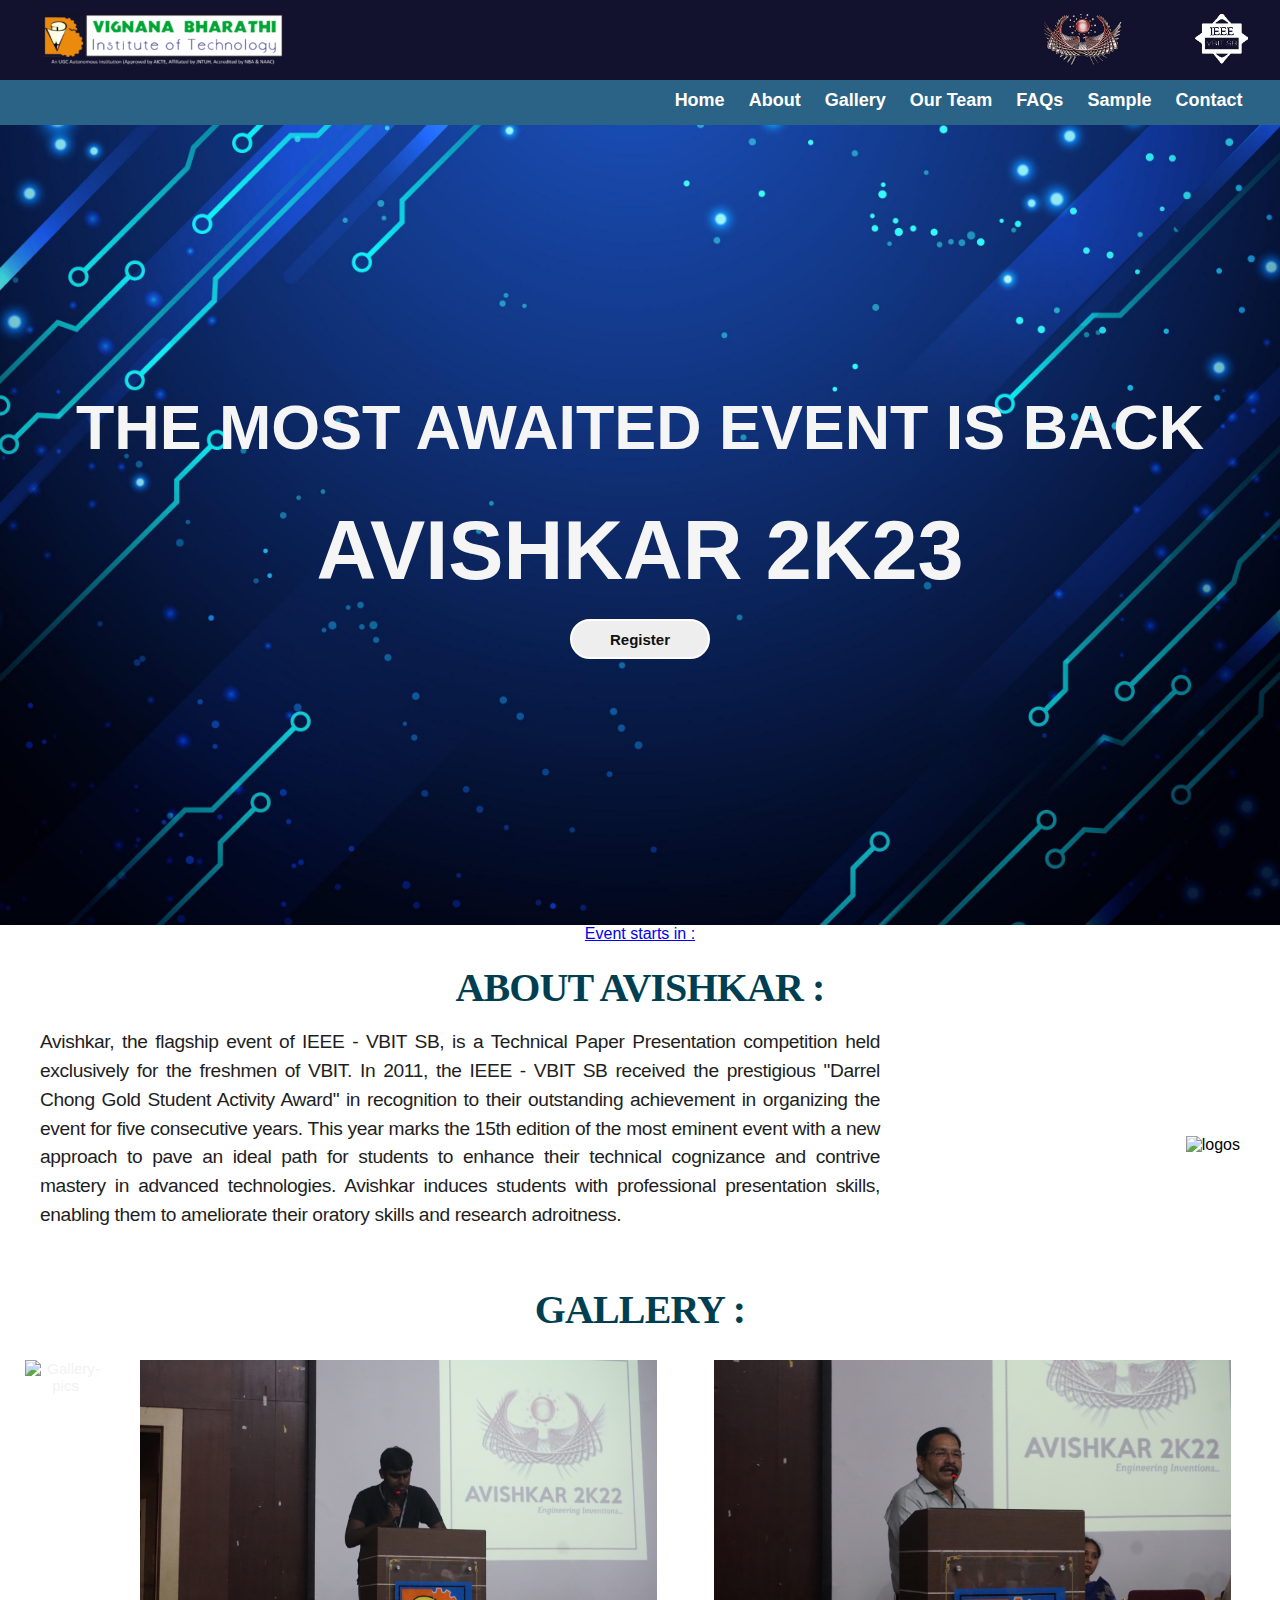
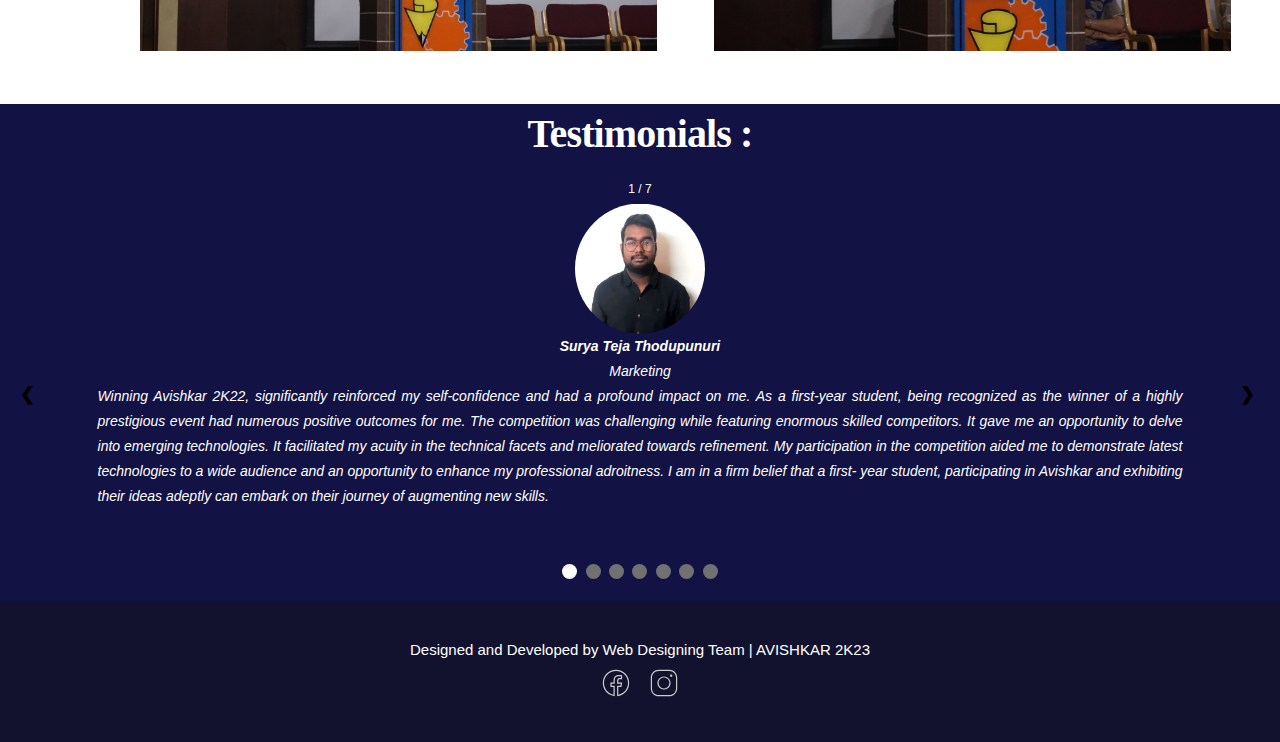
==== index.html @ cedb6f5d "bg-pic change" ====
<!DOCtype html>
<html>

<head>
	<meta charset="utf-8">
	<meta name="viewport" content="width=device-width, initial-scale=1">
	<title>AVISHKAR 2K23</title>
	<link rel="icon" href="avishkarlogo.png">
	<link rel="stylesheet" href="style.css">
	<link href="nav.css" rel="stylesheet" />
</head>

<body>
	<!-- ------------------------------ -->
	<!-- pre loader -->
	<!-- ------------------------------ -->
	<div class="loaders" id="loaders">
		<div class="loader circle-loader-1"></div>
	</div>
	<!-- ------------------------------ -->
	<!-- pre loader -->
	<!-- ------------------------------ -->

	<!--header starts here-->
	<header class="header">
		<div class="vbitlogo"><a href="index.html"><img src="vbitlogo.png"></a></div>
		<div class="avklogo"><a href="index.html"><img src="avishkar2023finallogo.png"></a></div>
	</header>

	<!--header ends here-->
	<!--navbar starts here-->
	<div class="navbar">


		<!-- responsive navbar toggle button -->
		<input type="checkbox" id="nav-check">
		<div class="nav-btn">
			<label for="nav-check">
				<span></span>
				<span></span>
				<span></span>
			</label>
		</div>

		<!-- Navbar items -->
		<div class="nav-links">
			<a href="index.html">Home</a>
			<a href="aboutevent.html">About</a>
			<a href="gallery.html">Gallery</a>
			<a href="team.html">Our Team</a>
			<a href="faq.html">FAQs</a>
			<a href="more.html">Sample</a>
			<a href="contact.html">Contact</a>
		</div>

	</div>
	<!--navbar ends here-->
	<!--main pic starts here-->
	<section class="main bgpic">
		<div class="textinpic ">
			<h2>THE MOST AWAITED EVENT IS BACK</h2>
			<h1 class="aviskar-h2">AVISHKAR 2K23 </h1>
			<button class="fill"><a href="">Register</a></button>
		</div>
	</section>
	<!--main pic ends here-->
	<!--timer section starts here-->
	<!--div class="text"><h2>Event starts in :</h2></div-->
	<div class="timer">
		<script src="https://cdn.logwork.com/widget/countdown.js"></script>
		<a href="https://logwork.com/countdown-x3jn" class="countdown-timer" data-timezone="Asia/Kolkata"
			data-date="2023-02-07 00:00">Event starts in :</a>
	</div>
	<main id="main">

		<!-- End #header -->
		<!--timer section ends here-->
		<!--about section starts here-->
		<div class="text">
			<h2><b>ABOUT AVISHKAR :</b></h2>
		</div>

		<section class="about">
			<div class="text">

				<p style="text-align: justify;">
					Avishkar, the flagship event of IEEE - VBIT SB, is a Technical Paper Presentation competition
					held
					exclusively for the freshmen of VBIT. In 2011, the IEEE - VBIT SB received the prestigious "Darrel
					Chong
					Gold Student Activity Award" in recognition to their outstanding achievement in organizing the event
					for
					five consecutive years. This year marks the 15th edition of the most eminent event with a new
					approach to
					pave an ideal path for students to enhance their technical cognizance and contrive mastery in
					advanced
					technologies. Avishkar induces students with professional presentation skills, enabling them to
					ameliorate
					their oratory skills and research adroitness.
				</p>
			</div>
			<div class="logo">
				<img src="avishkarlogo.png" alt="logos">
			</div>
		</section>
		<!--about section ends here-->
		<!--gallery setion starts here-->
		<section class="gallary text">
			<h2>
				<b>GALLERY :</b>
			</h2>
			<div class="pics">
				<div class="gal_pic"><img src="GALLERY/3.jpg" alt="Gallery-pics"></div>
				<div class="gal_pic"><img src="GALLERY/4.jpg" alt="Gallery-pics"></div>
				<div class="gal_pic"><img src="GALLERY/2.jpg" alt="Gallery-pics"></div>
			</div>
		</section>
		<!--gallery section ends here-->



		<div class="testi">

			<div class="text">
				<h2><b class="testi-h2">Testimonials :</b></h2>
			</div>
			<div class="slideshow-container">

				<div class="slideshow-container">

					<div class="mySlides fade" style="display: block;">
						<div class="responsive-cell-block wk-desk-3 wk-ipadp-3 wk-tab-6 wk-mobile-12 card-container">
							<div class="card">
								<div class="numbertext">1 / 7</div>
								<div class="team-image-wrapper">
									<img class="team-member-image" src="OUR TEAM/Surya Teja marketing_.jpg">
								</div>
								<p class="text-blk name">
									<b>Surya Teja Thodupunuri
									</b>
								</p>
								<p class="text-blk position">
									Marketing
								</p>
								<p class="text-blk position justify">
									Winning Avishkar 2K22, significantly reinforced my self-confidence and had a
									profound impact on me. As a
									first-year student, being recognized as the winner of a highly prestigious event had
									numerous positive outcomes
									for me. The competition was challenging while featuring enormous skilled
									competitors. It gave me an
									opportunity to delve into emerging technologies. It facilitated my acuity in the
									technical facets and meliorated
									towards refinement. My participation in the competition aided me to demonstrate
									latest technologies to a wide
									audience and an opportunity to enhance my professional adroitness. I am in a firm
									belief that a first- year student,
									participating in Avishkar and exhibiting their ideas adeptly can embark on their
									journey of augmenting new
									skills.
								</p>
							</div>
						</div>
					</div>
					<div class="mySlides fade" style="display: none;">
						<div class="responsive-cell-block wk-desk-3 wk-ipadp-3 wk-tab-6 wk-mobile-12 card-container">
							<div class="card">
								<div class="numbertext">2 / 7</div>
								<div class="team-image-wrapper">
									<img class="team-member-image" src="OUR TEAM/chanikya (DOC).jpeg">
								</div>
								<p class="text-blk name">
									<b>Pamarthi Chanikya
									</b>
								</p>
								<p class="text-blk position">
									Documentation
								</p>
								<p class="text-blk position  justify">
									Participating in Avishkar 2K22 was a defining moment for me. It provided me with an
									opportunity to exhibit
									my concepts to a larger audience, thereby enhancing my assurance in articulating my
									perspectives. I was able
									to identify and curb areas of inadequacy in my presenting abilities, allowing me to
									express my strengths in a
									more proficient and professional manner. The empiricism was essential in elevating
									my self-confidence and
									inducing a transformation in my perspective, transitioning me from a passive
									spectator to an active participant.
									Avishkar served as my initial exposure to the world of research, giving me valuable
									insights and experiences
									that will remain indelible.
								</p>
							</div>
						</div>
					</div>
					<!-- Sai Manikanta Jakka -->
					<div class="mySlides fade" style="display: none;">
						<div class="responsive-cell-block wk-desk-3 wk-ipadp-3 wk-tab-6 wk-mobile-12 card-container">
							<div class="card">
								<div class="numbertext">3 / 7</div>
								<div class="team-image-wrapper">
									<img class="team-member-image" src="OUR TEAM/Saimanikanta Jakka (TREASURY).jpg">
								</div>
								<p class="text-blk name">
									<b>Sai Manikanta Jakka
									</b>
								</p>
								<p class="text-blk position">
									Treasury
								</p>
								<p class="text-blk position justify">
									I had the privilege of participating in Avishkar 2K22, the flagship event of IEEE -
									VBIT SB, and it was an
									unforgettable experience. It not only accorded me the opportunity to expand my
									technical knowledge, but it also
									allowed me to discover my potential as an individual. The competition imbued me with
									a sense of confidence
									and proficiency in public speaking, which I previously lacked as an introvert.
									Despite being nervous in the
									beginning, I was able to overcome my stage fright and present my innovative ideas
									with aplomb. The experience
									was both intellectually inspiring and immensely rewarding. I believe that my
									participation in Avishkar was a
									transformative decision that greatly enhanced my personal and professional
									development.
								</p>
							</div>
						</div>
					</div>
					<!-- J. Sri Charan Reddy  -->
					<div class="mySlides fade" style="display: none;">
						<div class="responsive-cell-block wk-desk-3 wk-ipadp-3 wk-tab-6 wk-mobile-12 card-container">
							<div class="card">
								<div class="numbertext">4 / 7</div>
								<div class="team-image-wrapper">
									<img class="team-member-image" src="OUR TEAM/Sri Charan (SMP).jpeg">
								</div>
								<p class="text-blk name">
									<b>J. Sri Charan Reddy </b>
								</p>
								<p class="text-blk position">
									Social Media Promotions
								</p>
								<p class="text-blk position justify">
									Avishkar 2K22 was truly a remarkable experience, it allowed me to realize my innate
									potential and surmount
									my stage fright. The event was meticulously organized and provided me with a
									platform to unveil my research
									to a diverse and discerning audience. I had the chance to ameliorate my presentation
									skills. It helped me to gain
									a deeper understanding of various methodologies essential for delivering a
									compelling and informative
									presentation. The knowledge and skills acquired during the event have enhanced my
									research abilities, which
									assisted me to approach my studies with a more knowledgeable and well-informed
									perspective. I am immensely
									grateful for the opportunity to demonstrate my capabilities through Avishkar, and it
									will always be an enduring
									event in my freshmen year
								</p>
							</div>
						</div>
					</div>
					<div class="mySlides fade" style="display: none;">
						<div class="responsive-cell-block wk-desk-3 wk-ipadp-3 wk-tab-6 wk-mobile-12 card-container">
							<div class="card">
								<div class="numbertext">5 / 7</div>
								<div class="team-image-wrapper">
									<img class="team-member-image" src="OUR TEAM/Samreen Mohammad(HOSPITALITY).jpg">
								</div>
								<p class="text-blk name">
									<b>Mohammad Samreen</b>
								</p>
								<p class="text-blk position">
									Hospitality
								</p>
								<p class="text-blk position justify">
									My personal growth and development took a leap forward when I participated in
									Avishkar 2K22. It gave me
									an opportunity to showcase my skills in an environment of creative exploration and
									self-discovery. The diverse
									range of innovative ideas and heuristic techniques presented during the event was
									truly enlightening and
									expanded my understanding of various technical subjects. The experience facilitated
									the enhancement of my
									cognitive scope, driving me to transcend my current state of knowledge and
									illuminating novel possibilities for
									intellectual progression. The exposure I had was truly enriching and I believe it
									will be of great value as I
									continue to pursue my academic and professional goals
								</p>
							</div>
						</div>
					</div>
					<!-- sai ganesh -->
					<div class="mySlides fade" style="display: none;">
						<div class="responsive-cell-block wk-desk-3 wk-ipadp-3 wk-tab-6 wk-mobile-12 card-container">
							<div class="card">
								<div class="numbertext">6 / 7</div>
								<div class="team-image-wrapper">
									<img class="team-member-image" src="OUR TEAM/Copy of saiganesh(WD).jpg">
								</div>
								<p class="text-blk name">
									<b>Sai Ganesh Kemburu
									</b>
								</p>
								<p class="text-blk position">
									Web Designing
								</p>
								<p class="text-blk position justify">
									Being a participant of Avishkar 2K22 was a truly exceptional and unparalleled
									experience. It availed as a
									stupendous platform for me to enhance my presentation abilities and augment my
									confidence. I had the
									opportunity to develop my understanding of the leading-edge technologies that are
									shaping the future. The
									experience imparted us with a comprehensive exposure to a plethora of advanced
									technical topics. It endorsed
									my desire to contemplate beyond the boundaries of existing technologies. My counsel
									to those seeking to
									partake in Avishkar is to consistently radiate self-assurance, articulate your
									concepts and aspire for preeminence.
								</p>
							</div>
						</div>
					</div>
					<div class="mySlides fade" style="display: none;">
						<div class="responsive-cell-block wk-desk-3 wk-ipadp-3 wk-tab-6 wk-mobile-12 card-container">
							<div class="card">
								<div class="numbertext">7 / 7</div>
								<div class="team-image-wrapper">
									<img class="team-member-image" src="OUR TEAM/Jemima Madasi(DOC).jpg">
								</div>
								<p class="text-blk name">
									<b>Madasi Jemima</b>
								</p>
								<p class="text-blk position">
									Documentation
								</p>
								<p class="text-blk position justify">
									My experience with Avishkar 2K22 was highly rewarding and it bestowed me the chance
									to exhibit my abilities
									and potential. It significantly enhanced my self-confidence and determination.
									Through my participation in
									Avishkar, I was motivated to strive for professional advancement and developing my
									technical abilities through
									dedication and persistence. The event enhanced my abilities by providing me with
									advanced technical skills
									and knowledge, and it also strengthened my passion for innovation. It gave a
									valuable opportunity to augment
									my public speaking abilities. Avishkar was truly an indelible event, and I am
									indebted for the
									experiences it provided
								</p>
							</div>
						</div>
					</div>
					
					
					
					
					

					<a class="prev" onclick="plusSlides(-1)">❮</a>
					<a class="next" onclick="plusSlides(1)">❯</a>
					<div style="text-align:center">
						<span class="dot active" onclick="currentSlide(1)"></span>
						<span class="dot" onclick="currentSlide(2)"></span>
						<span class="dot" onclick="currentSlide(3)"></span>
						<span class="dot" onclick="currentSlide(4)"></span>
						<span class="dot" onclick="currentSlide(5)"></span>
						<span class="dot" onclick="currentSlide(6)"></span>
						<span class="dot" onclick="currentSlide(7)"></span>
					</div>
				</div>
				<br>
				<script>
					let slideIndex = 1;
					showSlides(slideIndex);

					function plusSlides(n) {
						showSlides(slideIndex += n);
					}

					function currentSlide(n) {
						showSlides(slideIndex = n);
					}

					function showSlides(n) {
						let i;
						let slides = document.getElementsByClassName("mySlides");
						let dots = document.getElementsByClassName("dot");
						if (n > slides.length) { slideIndex = 1 }
						if (n < 1) { slideIndex = slides.length }
						for (i = 0; i < slides.length; i++) {
							slides[i].style.display = "none";
						}
						for (i = 0; i < dots.length; i++) {
							dots[i].className = dots[i].className.replace(" active", "");
						}
						slides[slideIndex - 1].style.display = "block";
						dots[slideIndex - 1].className += " active";
					}
				</script>
				<script src="login.js"></script>
				<!--footer section ends here-->


			</div>
		</div>
		<!---footer section starts here-->
		<footer class="footer">
			<p>Designed and Developed by Web Designing Team | AVISHKAR 2K23</p>
			<div class="logos">
				<div class="iglogo"><a href="https://m.facebook.com/avishkar2k23/" target="_blank" class="facebook"><img width="30px "
							src="fb-1.svg"></a></div>
				<div class="iglogo"><a href="https://instagram.com/avishkar2k23" target="_blank" class="instagram"><img width="30px"
							src="in-1.svg"></a></div>
			</div>
		</footer>

		<!--footer section ends here-->


		<script src="preloader.js"></script>
</body>

</html>
---- style.css ----
* {
  padding: 0px;
  margin: 0px;
}




.text h2 {
  font-family: 'Inter';
  font-style: normal;
  font-weight: 500;
  font-size: 40px;
  line-height: 150%;
  letter-spacing: -0.022em;

  color: #003F51;
  padding: 0px 10px;
  margin: 10px 0px;

}

.text p {
  font-family: 'Segoe UI', Tahoma, Geneva, Verdana, sans-serif;
  font-style: normal;
  font-weight: 400;
  line-height: 150%;
  letter-spacing: -0.019em;
  color: #1E1E1E;
  text-align: center;
}

.testi {
  background: #121244;
  color: white;
}

.bgpic {
  margin-top: -2%;
  width: 100%;
  height: 800px;
  background: rgba(0, 0, 0, 0.207) url(bg-pic2.jpg) center;
  background-size: cover;
  background-blend-mode: normal;
  display: flex;
  align-items: center;
  justify-content: center;
}

.textinpic {

  text-align: center;

}


.timer {
  text-align: center;
  margin-bottom: 15px ;

}

.aviskar-h2 {
  font-size: calc(70px + 1vw)!important;
  color: whitesmoke;
}

.textinpic h2 {
  margin-bottom: 40px;
  font-size: calc(50px + 1vw);
  color: whitesmoke;


}

@media only screen and (max-width:600px) {
  .textinpic h2 {
    font-size: calc(18px + 1vw);
  }
  .aviskar-h2 {
    font-size: calc(30px + 1vw)!important;
  }


}
button {
  height: 40px;
  width: 140px;
  background-color: #eee;
  border: 2px solid white;
  border-radius: 5pc;
  color: rgb(0, 0, 0);
  margin-top: 20px ;
}

.main a {
  text-decoration-color: #111;
  color: #111;
  text-decoration-line: none;
  font-size: 15px;
  font-weight: bold;
}

button:hover {
  background-color: rgb(227, 194, 154);
  transition: 100ms ease-in;

}



@media screen and (min-width: 1025px) {
  .text-blk{
    font-size: 20px ;
  }
  }
@media screen and (max-width: 600px) {
  .bgpic {
    height: 444px;
  }

  .textinpic h2 {
    margin: 20px;
  }

  .textinpic {
    font-size: x-small;
  }

  .footer {
    font-size: x-small;
  }

  .ah1 {
    font-size: medium;
  }
}

.ah1 {
  font-size: large;
}

.countdown-timer {
  pointer-events: none;
  cursor: default;
}

.countdown-timer a {
  text-decoration-color: white;
}

/****************about  starts here ******* */

.about {
  display: flex;
  justify-content: space-between;
  margin: 10px 40px;
  align-items: center;
}

.about h2 {
  margin: 20px 0px;
}

.about .text {
  max-width: 70%;
  font-size: larger;
}

.about .logo img {
  height: 249.93px;
  padding-top: 32px;
}

@media screen and (max-width:1200px) {
  .about {
    flex-direction: column-reverse;
    padding: 0px;
    margin: 0px;
    justify-content: center;
    align-items: center;
  }

  .about .text {
    max-width: 90%;
  }

  .about .logo {
    max-width: 320px;
    height: 300px;
    margin: 25px 0px;
  }

  .about .logo img {
    max-width: 300px;
    height: 230px;

  }



}

/****************about  ends s here ******* */
/*************** Gallery starts here *****/

.gallary {
  margin: 50px 0px;
}

.gallary h2 {
  margin: 20px 0px;
}

.gallary .pics {
  display: flex;
  justify-content: space-evenly;
  margin: 20px;
}

.gallary .gal_pic img {
  width: 600px;
  max-width: 90%;
  text-align: center;
}

.gallary h2 {
  margin: 20px 0px;
}


@media screen and (max-width:1000px) {

  .gallary .pics {
    flex-direction: column;
    justify-content: center;
    align-items: center;
    text-align: center;
  }

  .gal_pic {
    margin-bottom: 40px;
  }


}

/*************** Gallery Ends  here ************/
/***********testimonial***********/
/* Slideshow container */
.slideshow-container {
  max-width: max-content;
  width: 98%;
  position: relative;
  margin: auto;
}

.testimonial {
  text-align: center;
  margin-bottom: 50px;
}

.justify {
  text-align: justify;
}

/* Next & previous buttons */
.prev,
.next {
  cursor: pointer;
  position: absolute;
  top: 50%;
  width: auto;
  padding: 5px;
  margin-top: -22px;
  color: black;
  font-weight: bold;
  font-size: 18px;
  /* transition: 0.6s ease; */
  border-radius: 0 3px 3px 0;
  user-select: none;
}

/* Position the "next button" to the right */
.next {
  right: 5px;
  border-radius: 3px 0 0 3px;
  margin: 0px -10px;
}

/* position the "previous button" to the left */
.prev {
  left: 0;
  border-radius: 3px 0 0 3px;
  margin: 0px -10px;
}

/* On hover, add a black background color with a little bit see-through */
.prev:hover,
.next:hover {
  background-color: #717171;
}

/* Caption text */
.text {
  color: #f2f2f2;
  font-size: 15px;
  /* padding: 8px 12px; */
  /* position: absolute; */
  bottom: 8px;
  width: 100%;
  text-align: center;
}

/* Number text (1/3 etc) */
.numbertext {
  color: white;
  font-size: 12px;
  padding: 8px 12px;
  position: absolute;
  top: 0;
}

/* The dots/bullets/indicators */
.dot {
  cursor: pointer;
  height: 15px;
  width: 15px;
  margin: 0 2px;
  background-color: #717171;
  border-radius: 50%;
  display: inline-block;
  transition: background-color 0.6s ease;
}

.responsive-cell-block {
  min-height: 75px;
}

.card {
  text-align: center;
  width: fit-content;
  display: flex;
  flex-direction: column;
  align-items: center;
  padding-top: 30px;
  padding-right: 25px;
  padding-bottom: 30px;
  padding-left: 25px;
  color: white;
}

@media only screen and (max-width:768px) {
  .card {
    padding: 0px 12px;
  }


}

.card-container {
  margin-bottom: 25px;
}

.text-blk {
  color: #ffffff;
  margin-top: 0px;
  margin-right: 0px;
  margin-bottom: 0px;
  margin-left: 0px;
  line-height: 25px;
  max-width: 92%;
  font-size: 14px;
  font-style: italic;
}

@media only screen and (max-width:768px) {
  .text-blk {
    max-width: 100%;
  }

}

.responsive-container-block {
  text-align: center;
  min-height: 75px;
  height: fit-content;
  max-width: 100%;
  display: flex;
  flex-wrap: wrap;
  margin-top: 0px;
  margin-right: auto;
  margin-bottom: 0px;
  margin-left: auto;
  justify-content: space-evenly;
}

.card {
  text-align: center;
  justify-content: center;
}

.active,
.dot:hover {
  background-color: white;
}

/* Fading animation */
.fade {
  animation-name: fade;
  animation-duration: 1.5s;
}

@keyframes fade {
  from {
    opacity: .4
  }

  to {
    opacity: 1
  }
}

/* On smaller screens, decrease text size */
@media only screen and (max-width: 300px) {

  .prev,
  .next,
  .text {
    font-size: 11px
  }
}

@media (max-width: 500px) {
  /* .card-container {
      width: 300px;
      margin-bottom: 25px;
      margin-right: 0px;
      margin-left: -20px;
    } */
}

.team-image-wrapper {
  clip-path: circle(50% at 50% 50%);
  width: 130px;
  height: 130px;
}

.team-member-image {
  max-width: 100%;
}



/*************** footer starts here*************/

.footer p {
  font-size: 13px;
}

.logos div {
  display: inline-block;
  padding: 0% 1%;
}

.logos img {
  margin-top: 10px;
 
}

/*/*/
/*//************************************/
/*--------------------------------------------------------------
# Header
--------------------------------------------------------------*/
#header {
  position: relative;
  width: 100%;
  /* padding: 100px 0; */
  /* countdown */
}

.bg-blue {
  background-color: rgb(218, 218, 255);
}

#header h1 {
  margin: 0 0 10px 0;
  font-size: 48px;
  font-weight: 700;
  line-height: 56px;
  color: #fff;
}

#header h2 {
  color: #eee;
  margin-bottom: 40px;
  font-size: 22px;
}

#header .countdown {
  margin-bottom: 80px;
  padding-top: 40px;
  display: flex;
  align-items: center;
  justify-content: space-evenly;
}

#header .countdown div {
  text-align: center;
  margin: 10px;
  width: 150px;
  padding: 15px 0;
  background: rgb(255, 255, 255);
}

#header .countdown div h3 {
  font-weight: 700;
  font-size: 44px;
  margin-bottom: 15px;
}

#header .countdown div h4 {
  font-size: 16px;
  font-weight: 600;
}

.testi-h2 {
  color: white;
}

@media (max-width: 575px) {
  #header .countdown div {
    width: 70px;
    padding: 10px 0;
    margin: 10px 8px;
  }

  #header .countdown div h3 {
    font-size: 28px;
    margin-bottom: 10px;
  }

  #header .countdown div h4 {
    font-size: 14px;
    font-weight: 500;
  }
}

#header .subscribe {
  font-size: 15px;
  text-align: center;
}

#header .subscribe h4 {
  font-size: 20px;
  font-weight: 600;
  color: #fff;
  position: relative;
  padding-bottom: 12px;
}

#header .subscribe .subscribe-form {
  min-width: 300px;
  margin-top: 10px;
  background: #fff;
  padding: 6px 10px;
  position: relative;
  text-align: left;
}

#header .subscribe .subscribe-form input[type=email] {
  border: 0;
  padding: 4px 8px;
  width: calc(100% - 100px);
}

#header .subscribe .subscribe-form input[type=submit] {
  position: absolute;
  top: 0;
  right: -2px;
  bottom: 0;
  border: 0;
  background: none;
  font-size: 16px;
  padding: 0 20px;
  background: #ff0000;
  color: #fff;
  transition: 0.3s;
  box-shadow: 0px 2px 15px rgba(0, 0, 0, 0.1);
}

#header .subscribe .subscribe-form input[type=submit]:hover {
  background: #f50000;
}

#header .subscribe .error-message {
  display: none;
  color: #ed3c0d;
  text-align: center;
  padding: 15px;
  font-weight: 600;
}

#header .subscribe .sent-message {
  display: none;
  color: #18d26e;
  text-align: center;
  padding: 15px;
  font-weight: 600;
}

#header .subscribe .loading {
  display: none;
  text-align: center;
  padding: 15px;
}

#header .subscribe .loading:before {
  content: "";
  display: inline-block;
  border-radius: 50%;
  width: 24px;
  height: 24px;
  margin: 0 10px -6px 0;
  border: 3px solid #18d26e;
  border-top-color: #eee;
  -webkit-animation: animate-loading-notify 1s linear infinite;
  animation: animate-loading-notify 1s linear infinite;
}

@-webkit-keyframes animate-loading-notify {
  0% {
    transform: rotate(0deg);
  }

  100% {
    transform: rotate(360deg);
  }
}

@keyframes animate-loading-notify {
  0% {
    transform: rotate(0deg);
  }

  100% {
    transform: rotate(360deg);
  }
}

#header .social-links {
  margin-top: 10px;
}

#header .social-links a {
  font-size: 24px;
  display: inline-block;
  color: rgba(255, 255, 255, 0.8);
  line-height: 1;
  padding-top: 14px;
  margin: 0 10px;
  text-align: center;
  transition: 0.3s;
}

#header .social-links a:hover {
  color: #fff;
}
---- nav.css ----
*{
  padding: 0px ;
  margin: 0px ;
}
body{
  padding: 0px ;
  margin: 0px;
}

/***************************************************************************/
/***************************************************************************/
/***************************************************************************/

.loaders {
  overflow: hidden;
  width: 100%;
  height: 100vh;
  margin: 0px;
  display: flex;
  flex-wrap: wrap;
  z-index: 100;
  
}

.loader {
  min-width: 100px;
}

/* circle loaders */

.circle-loader-1 {
  width: 100px;
  min-width: 100px;
  height: 100px;
  min-height: 100px;
  display: flex;
  align-items: center;
  justify-content: center;
  margin: auto;
  border-radius: 50%;
  border-top: 10px solid rgba(93, 113, 220, 0.2);
  border-right: 10px solid rgba(93, 113, 220, 0.2);
  border-bottom: 10px solid rgba(93, 113, 220, 0.2);
  border-left: 10px solid rgba(93, 113, 220, 1);
  -webkit-transform: translateZ(0);
  -ms-transform: translateZ(0);
  transform: translateZ(0);
  -webkit-animation: circle-loader-spin 1s infinite linear;
  animation: circle-loader-spin 1s infinite linear;
}

@keyframes circle-loader-spin {
  0% {
    -webkit-transform: rotate(0deg);
    transform: rotate(0deg);
  }

  100% {
    -webkit-transform: rotate(360deg);
    transform: rotate(360deg);
  }
}

/***************************************************************************/
/***************************************************************************/
/***************************************************************************/




.header {

    text-align: center;
    align-items: center;
}
.header {
    background-color:#12122e;
    display: flex;
    align-items: center;
    justify-content: space-between;
    height: 14%;
}
.header div a img{
  width: 60%;
  display: flex;
  margin: 3% 0%;
  
}
.header .vbitlogo{
  margin-left: 2.0vw ;
}
.header .avklogo{
display: flex;
align-items: flex-end;
margin-right: 2.5vw; 

}
.header .avklogo a{
  display: flex;
  flex-direction: row-reverse;

}
/******header ends here**********/
/*       navbar starts here      */
body {
  font-family: 'Segoe UI', Tahoma, Geneva, Verdana, sans-serif;
  background-size: cover;
  background-attachment: fixed;
}

.navbar .main-logo {
  width: 330px;
  margin-left: 1.5vw ;

}

.navbar {
  height: 45px;
  width: 100%;
  margin-bottom: 2%;
  align-items: center;
  justify-content: space-between;
  background-color:  #2b6386;
  position: relative;
}

.navbar .nav-header {
  display: inline;
}

.navbar .nav-header .nav-logo {
  display: inline-block;
}

.navbar .nav-links {
  display: inline;
  float: right;
  font-size: 18px;
  display: flex;
  align-items: center;

}
@media only screen and (min-width: 1024px ) {
  .navbar .nav-links{
    margin-right: 2%;
  }


  
}


.navbar .nav-links a {
  padding: 10px 12px;
  text-decoration: none;
  height: auto;
  font-weight: 550;
  color: white;
}

/* Hover effects */
.navbar .nav-links a:hover {
  /* background-color: rgba(0, 0, 0, 0.3); */
  color: rgb(0, 0, 80);
  transition: 0.4s ease-in;
}
.navbar .nav-links a:active {
  /* background-color: rgba(0, 0, 0, 0.3); */
  color: rgb(12, 12, 96);
}

/* responsive navbar toggle button */
.navbar #nav-check,
.navbar .nav-btn {
  display: none;
}

@media (max-width:990px) {
  .navbar {
    height: 45px;
    width: 100%;
  }

  .navbar .nav-btn {
    display: inline-block;
    position: absolute;
    height: 50px;
    top: 0px;
    right: 0px;
  }

  .navbar .nav-btn label {
    display: flex;
    width: 50px;
    padding-top: 9px;
    align-items: center;
    justify-content: center;
    flex-direction: column;
  }

  .navbar .nav-btn label span {
    display: block;
    height: 10px;
    width: 25px;
    border-top: 3px solid #eee;
  }

  .navbar .nav-btn label:hover,
  .navbar #nav-check:checked~.nav-btn label {
    background-color: #0081c200;
    transition: all 0.5s ease;
  }

  .navbar .nav-links {
    display: block;
    text-align: center;
    width: 100%;
    background-color: rgb(12 12 96);
    transition: all 0.3s ease-in;
    overflow-y: hidden;
    top: 50px;
    right: 0px;
  }

  .navbar .nav-links a {
    display: block;
  }

  /* when nav toggle button not checked */
  .navbar #nav-check:not(:checked)~.nav-links {
    height: 0px;
  }

  /* when nav toggle button is checked */
  .navbar #nav-check:checked~.nav-links {
    height: 320px;
    overflow-y: auto;
  }

  /* Text color */
  .navbar .nav-links .drop-content a {
    color: white;
  }

}

/* Dropdown menu CSS code */
.dropdown {
  position: relative;
  display: inline-block;
}

.drop-content {
  display: none;
  position: absolute;
  background-color: #0081c2;
  min-width: 130px;
  font-size: 16px;
  top: 34px;
  z-index: 1;
  box-shadow: 0px 10px 25px rgba(0, 0, 0, 0.4);
}

/* on hover show dropdown */
.dropdown:hover .drop-content,
.dropdown2:hover .drop-content2 {
  display: block;
}

/* drondown links */
.drop-content a {
  padding: 12px 10px;
  border-bottom: 1px solid rgb(197, 197, 250);
  display: block;
  transition: all 0.5s ease !important;
}

.dropBtn .drop-content a:hover {
  background-color: rgb(230, 230, 230);
}

/**********  nav ends here**********/
.footer {
    padding: 40px 0px ;
    text-align: center;
    color: white;
    background-color: #12122e;
    
}
.footer p{
    font-size: 15px ;
   
}

.logos div {
    display: inline-block;
    padding: 0px 7px ;
}

.logos img {
    margin-top: 10px ;
    width: 30px;
}
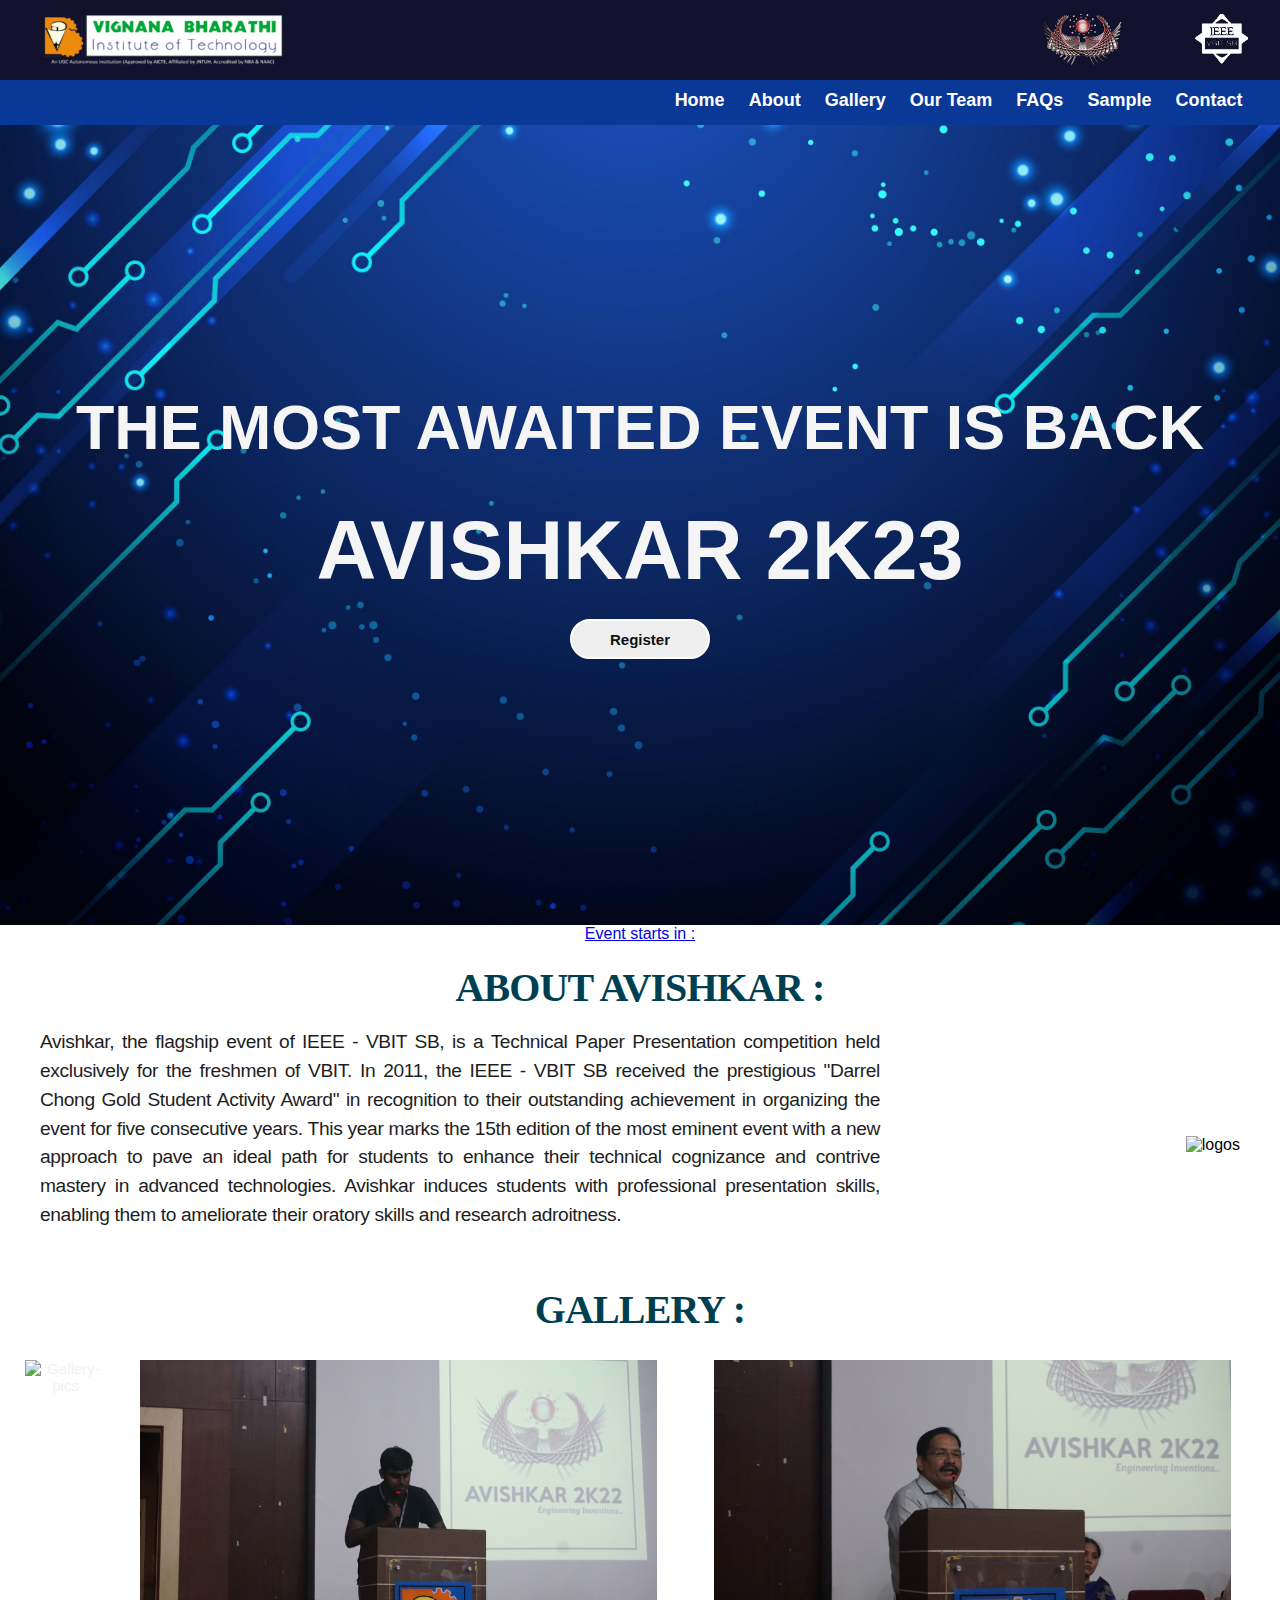
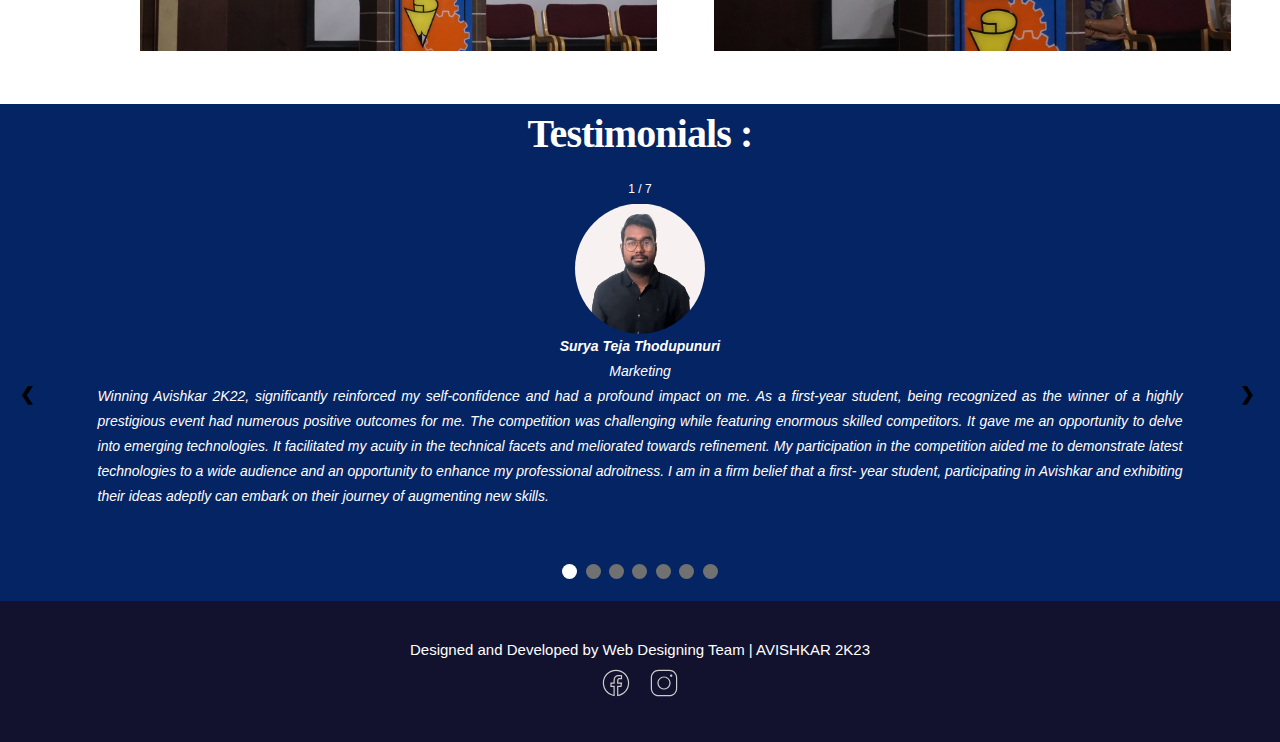
==== commit 07c5b8cd: "pic change to whit bg" ====
--- a/index.html
+++ b/index.html
@@ -133,7 +133,7 @@
 							<div class="card">
 								<div class="numbertext">1 / 7</div>
 								<div class="team-image-wrapper">
-									<img class="team-member-image" src="OUR TEAM/Surya Teja marketing_.jpg">
+									<img class="team-member-image" src="OUR TEAM/Surya Teja marketing_.png">
 								</div>
 								<p class="text-blk name">
 									<b>Surya Teja Thodupunuri
@@ -167,7 +167,7 @@
 							<div class="card">
 								<div class="numbertext">2 / 7</div>
 								<div class="team-image-wrapper">
-									<img class="team-member-image" src="OUR TEAM/chanikya (DOC).jpeg">
+									<img class="team-member-image" src="OUR TEAM/chanikya (DOC).png">
 								</div>
 								<p class="text-blk name">
 									<b>Pamarthi Chanikya
@@ -200,7 +200,7 @@
 							<div class="card">
 								<div class="numbertext">3 / 7</div>
 								<div class="team-image-wrapper">
-									<img class="team-member-image" src="OUR TEAM/Saimanikanta Jakka (TREASURY).jpg">
+									<img class="team-member-image" src="OUR TEAM/Saimanikanta Jakka (TREASURY).png">
 								</div>
 								<p class="text-blk name">
 									<b>Sai Manikanta Jakka
@@ -234,7 +234,7 @@
 							<div class="card">
 								<div class="numbertext">4 / 7</div>
 								<div class="team-image-wrapper">
-									<img class="team-member-image" src="OUR TEAM/Sri Charan (SMP).jpeg">
+									<img class="team-member-image" src="OUR TEAM/Sri Charan (SMP).png">
 								</div>
 								<p class="text-blk name">
 									<b>J. Sri Charan Reddy </b>
@@ -267,7 +267,7 @@
 							<div class="card">
 								<div class="numbertext">5 / 7</div>
 								<div class="team-image-wrapper">
-									<img class="team-member-image" src="OUR TEAM/Samreen Mohammad(HOSPITALITY).jpg">
+									<img class="team-member-image" src="OUR TEAM/Samreen Mohammad(HOSPITALITY).png">
 								</div>
 								<p class="text-blk name">
 									<b>Mohammad Samreen</b>
@@ -299,7 +299,7 @@
 							<div class="card">
 								<div class="numbertext">6 / 7</div>
 								<div class="team-image-wrapper">
-									<img class="team-member-image" src="OUR TEAM/Copy of saiganesh(WD).jpg">
+									<img class="team-member-image" src="OUR TEAM/Copy of saiganesh(WD).png">
 								</div>
 								<p class="text-blk name">
 									<b>Sai Ganesh Kemburu
@@ -330,7 +330,7 @@
 							<div class="card">
 								<div class="numbertext">7 / 7</div>
 								<div class="team-image-wrapper">
-									<img class="team-member-image" src="OUR TEAM/Jemima Madasi(DOC).jpg">
+									<img class="team-member-image" src="OUR TEAM/Jemima Madasi(DOC).png">
 								</div>
 								<p class="text-blk name">
 									<b>Madasi Jemima</b>
--- a/style.css
+++ b/style.css
@@ -31,7 +31,7 @@
 }
 
 .testi {
-  background: #121244;
+  background: #052463;
   color: white;
 }
 
--- a/nav.css
+++ b/nav.css
@@ -120,7 +120,7 @@
   margin-bottom: 2%;
   align-items: center;
   justify-content: space-between;
-  background-color:  #2b6386;
+  background-color:  #0a3896;
   position: relative;
 }
 
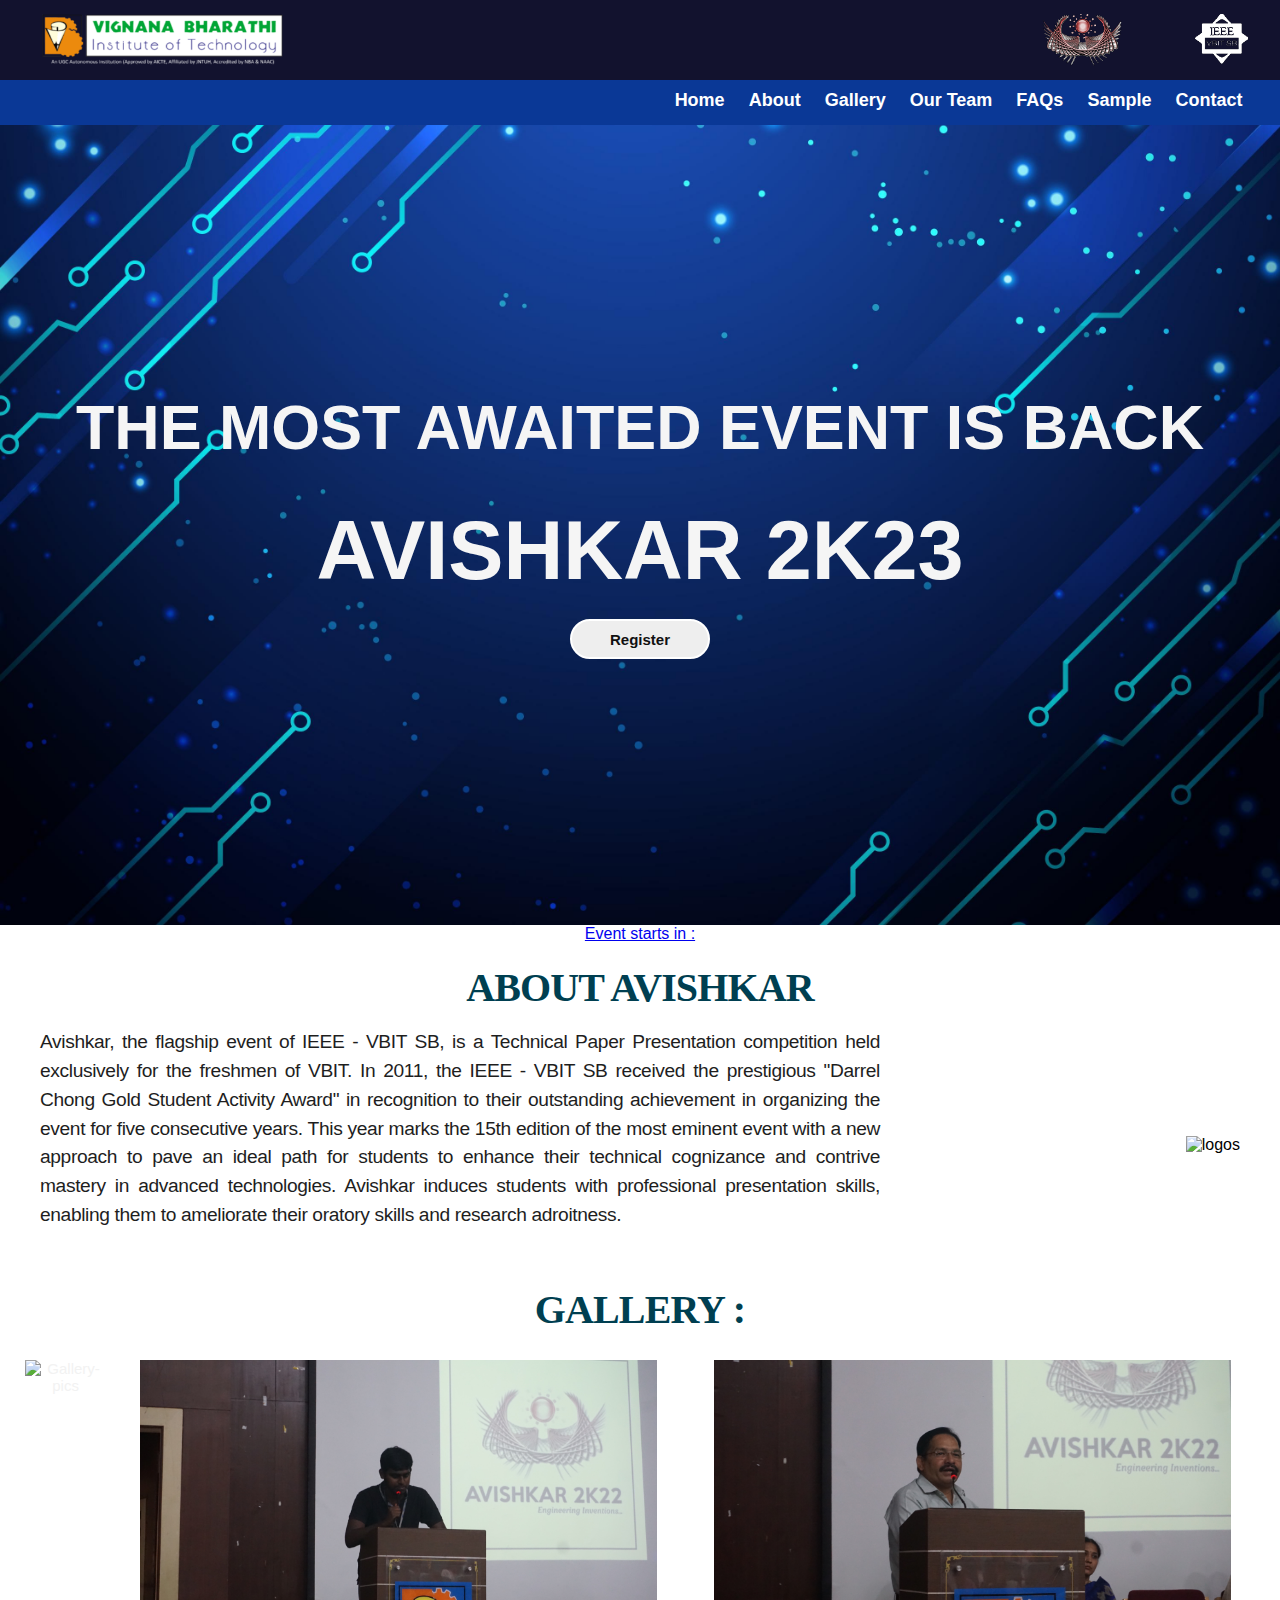
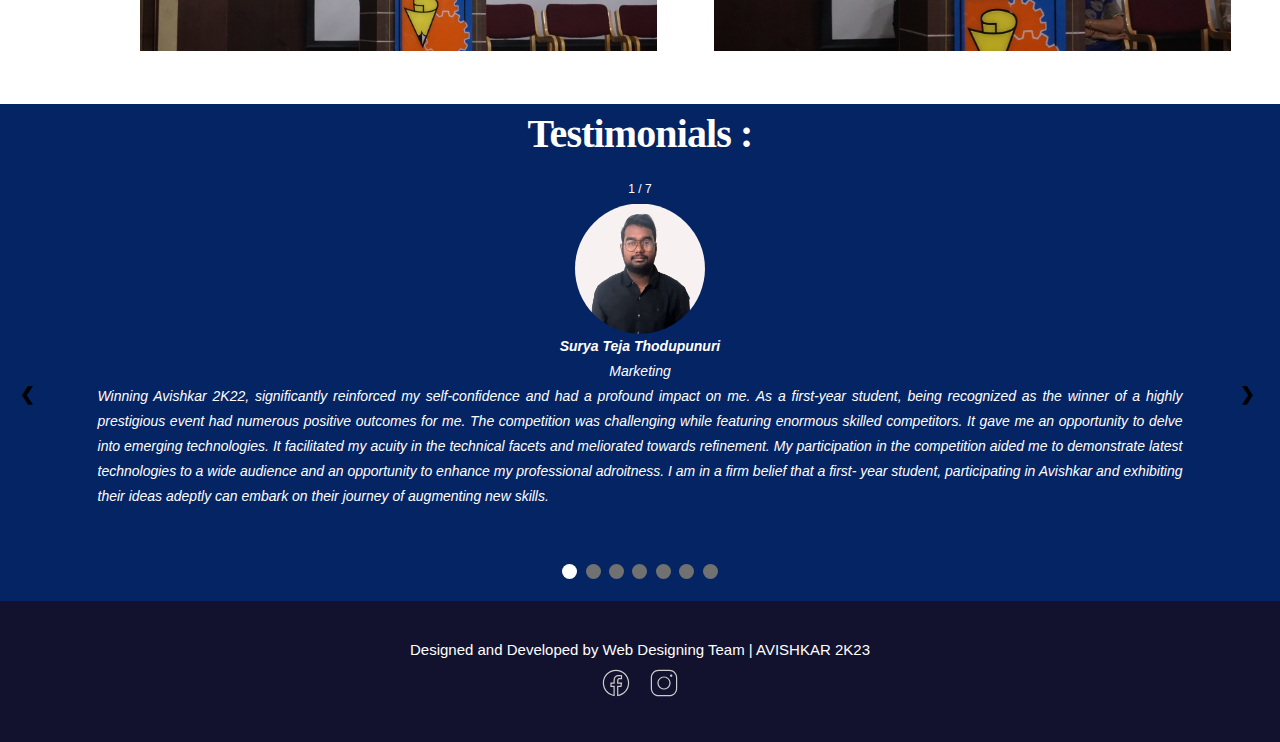
==== commit 37bb4aea: "c" ====
--- a/index.html
+++ b/index.html
@@ -77,7 +77,7 @@
 		<!--timer section ends here-->
 		<!--about section starts here-->
 		<div class="text">
-			<h2><b>ABOUT AVISHKAR :</b></h2>
+			<h2><b>ABOUT AVISHKAR</b></h2>
 		</div>
 
 		<section class="about">
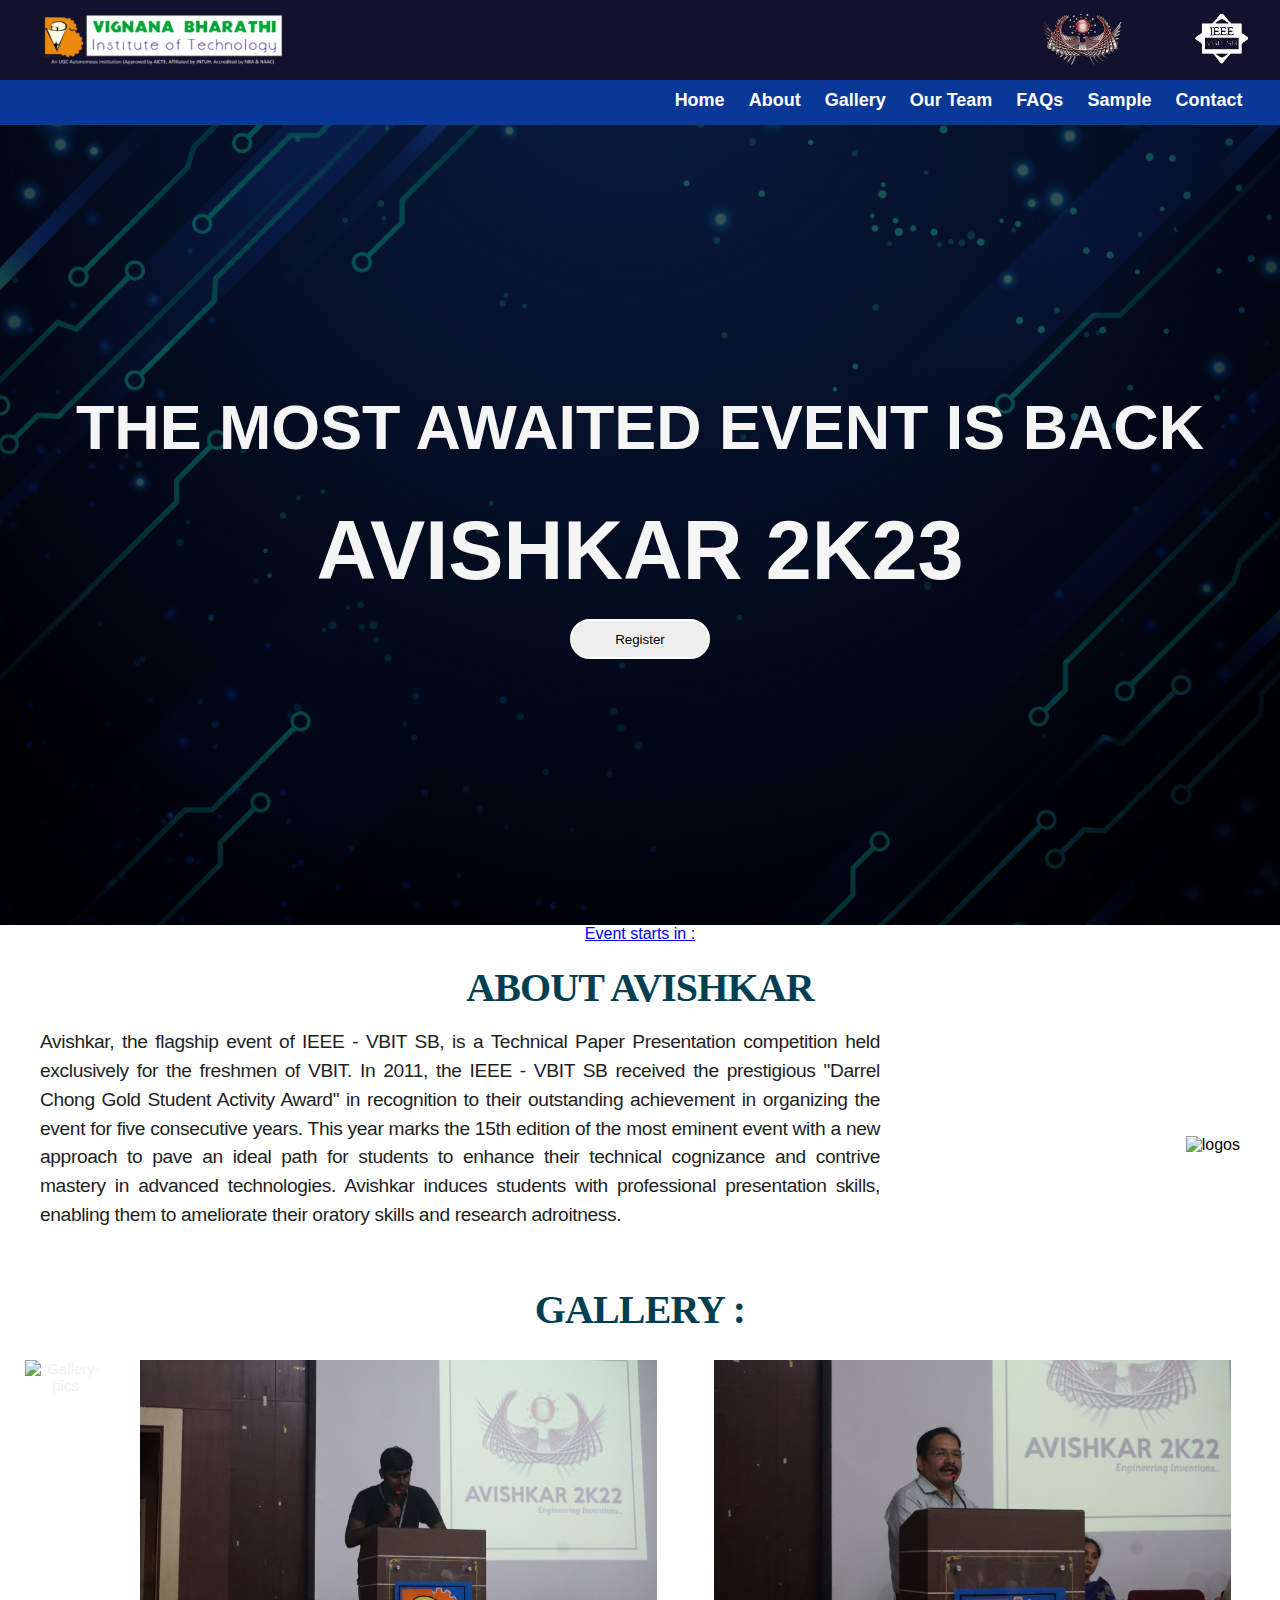
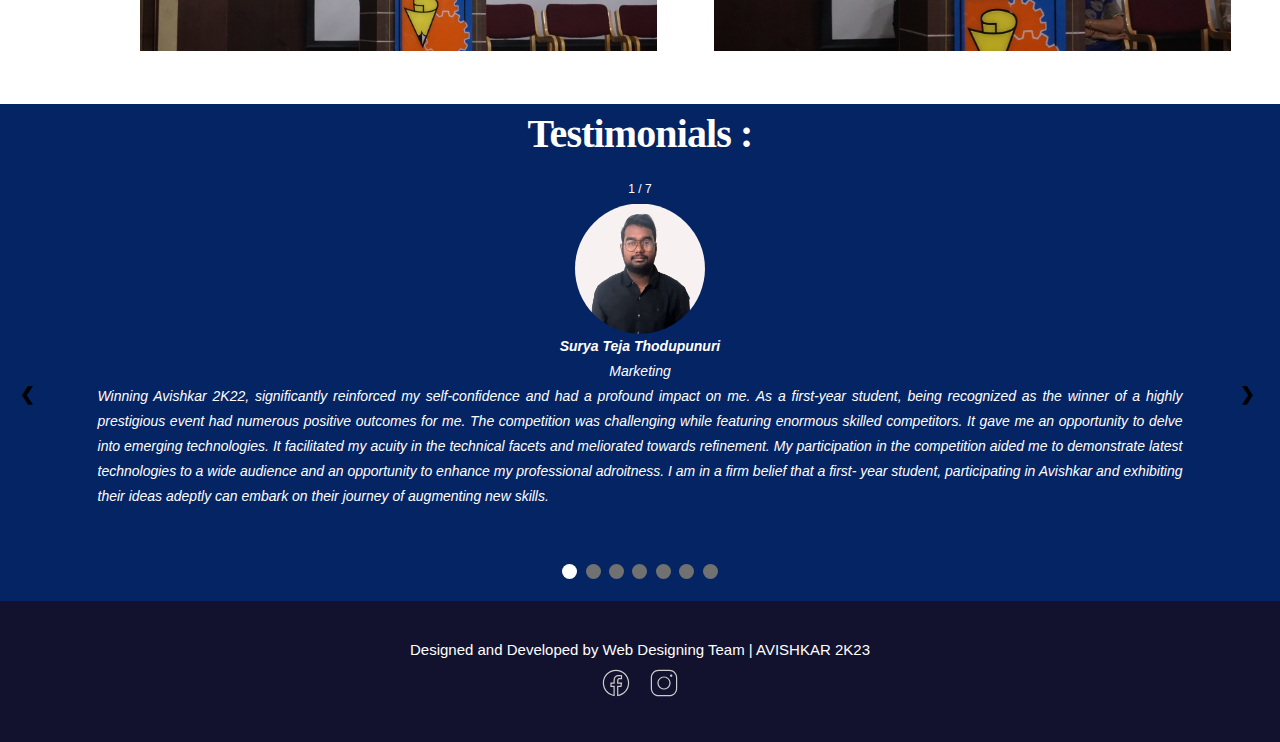
==== commit 87238c17: "button set" ====
--- a/index.html
+++ b/index.html
@@ -60,7 +60,7 @@
 		<div class="textinpic ">
 			<h2>THE MOST AWAITED EVENT IS BACK</h2>
 			<h1 class="aviskar-h2">AVISHKAR 2K23 </h1>
-			<button class="fill"><a href="">Register</a></button>
+			<a href=""><button class="fill">Register</button></a>
 		</div>
 	</section>
 	<!--main pic ends here-->
--- a/style.css
+++ b/style.css
@@ -39,9 +39,9 @@
   margin-top: -2%;
   width: 100%;
   height: 800px;
-  background: rgba(0, 0, 0, 0.207) url(bg-pic2.jpg) center;
+  background: rgba(0, 0, 0, 0.66) url(bg-pic2.jpg) center;
   background-size: cover;
-  background-blend-mode: normal;
+  background-blend-mode: darken;
   display: flex;
   align-items: center;
   justify-content: center;
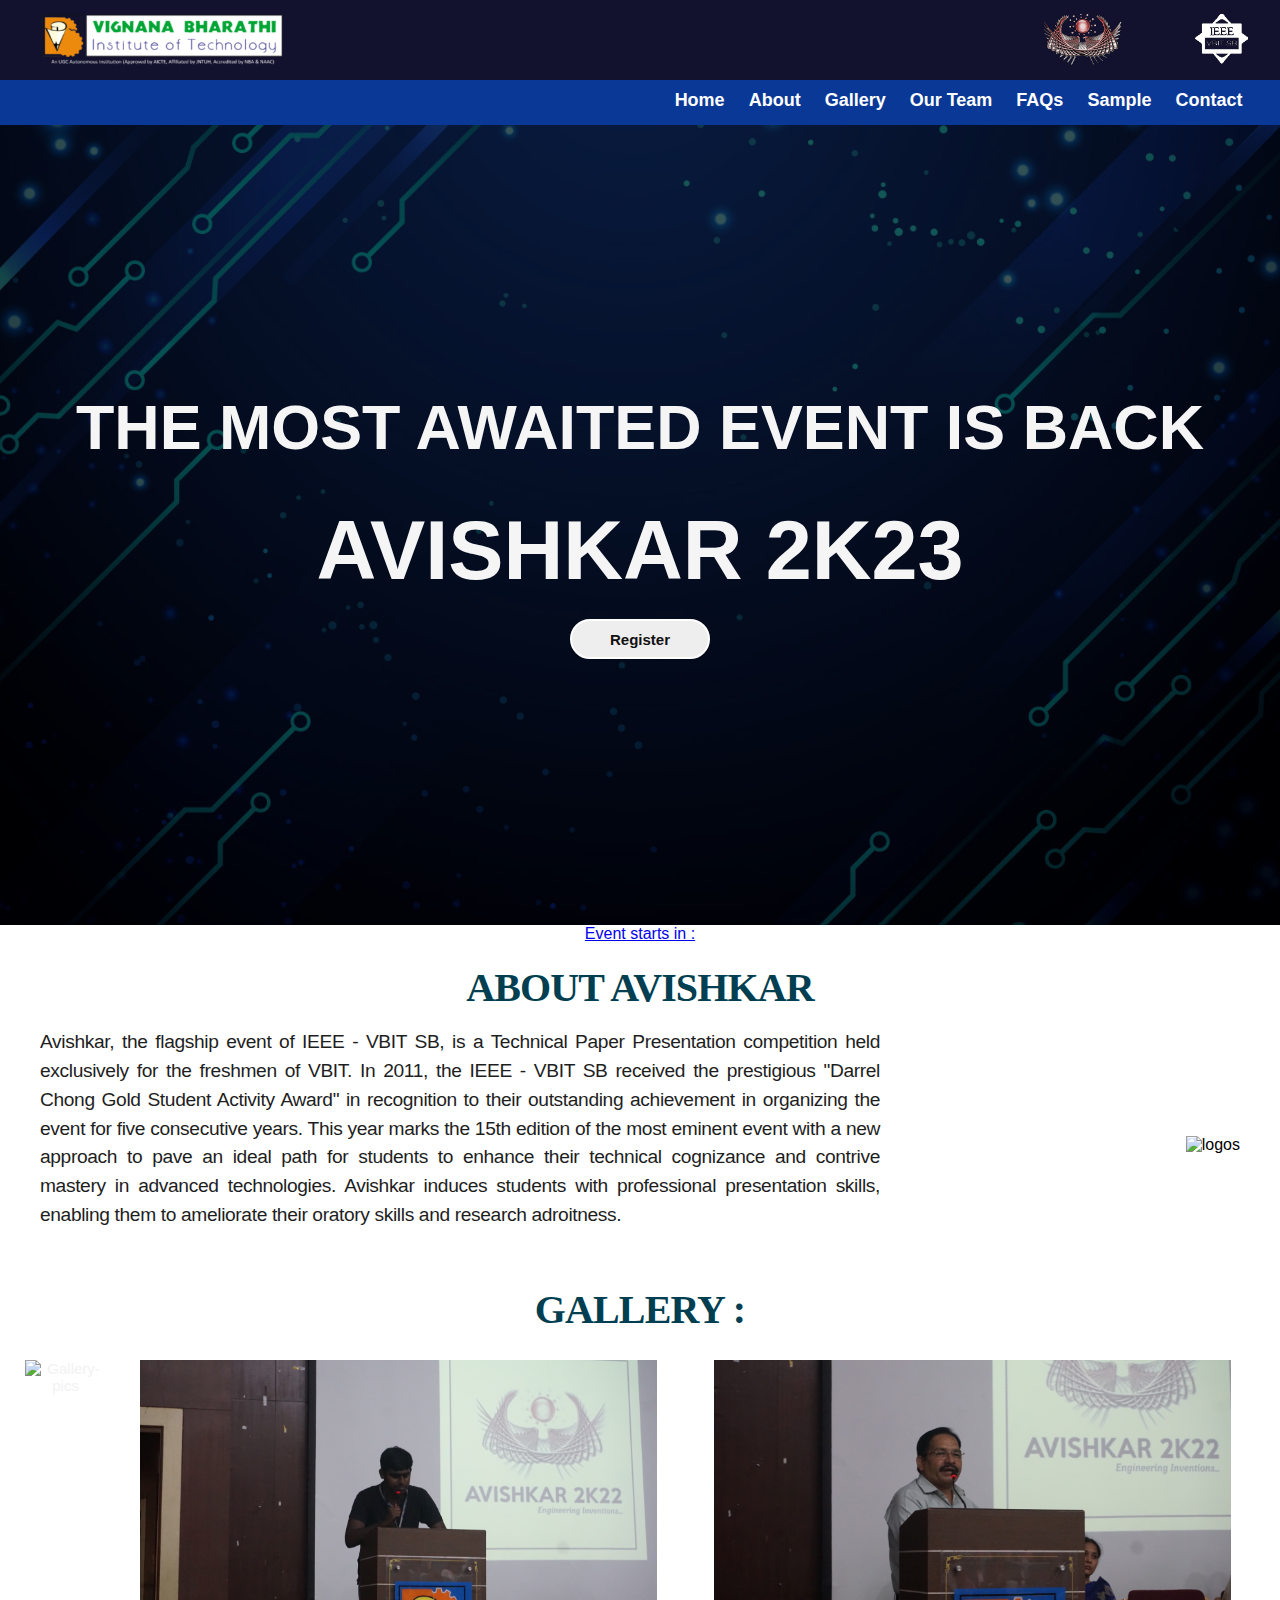
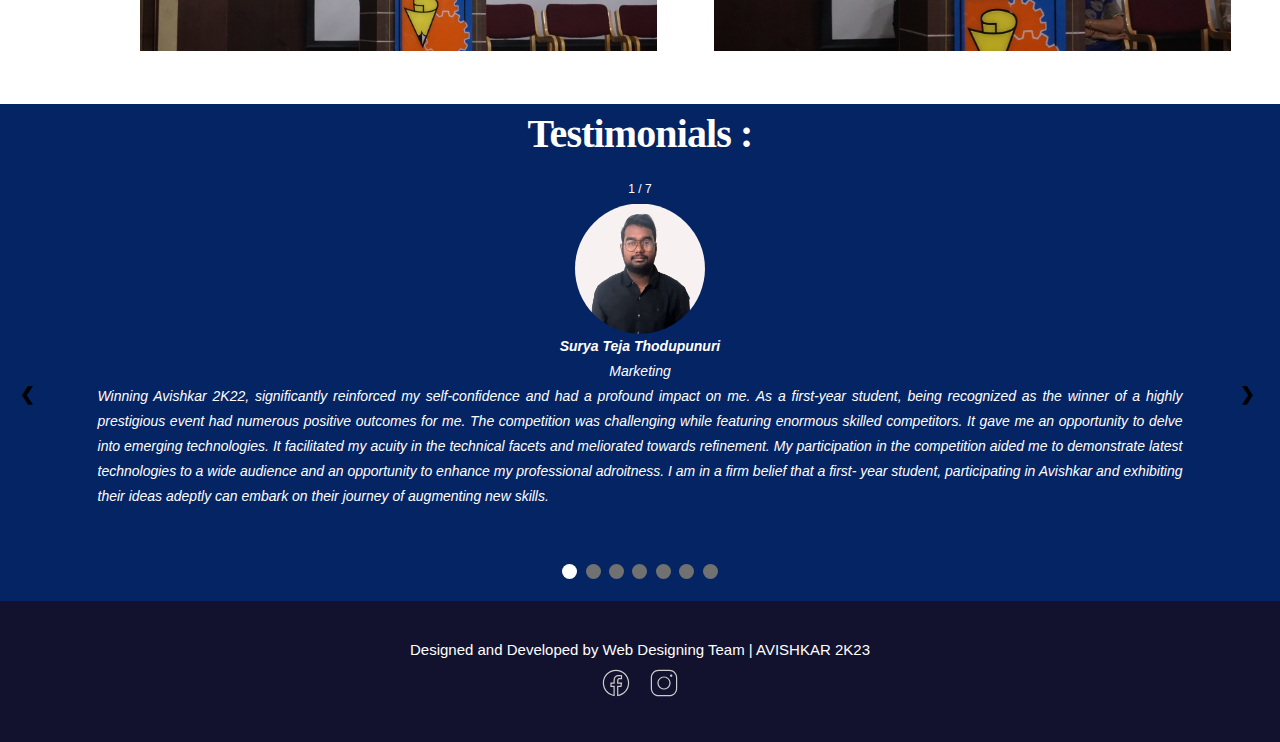
==== commit 560c61c4: "pic hanges" ====
--- a/index.html
+++ b/index.html
@@ -60,7 +60,7 @@
 		<div class="textinpic ">
 			<h2>THE MOST AWAITED EVENT IS BACK</h2>
 			<h1 class="aviskar-h2">AVISHKAR 2K23 </h1>
-			<a href=""><button class="fill">Register</button></a>
+			<button class="fill"><a href="">Register</a></button>
 		</div>
 	</section>
 	<!--main pic ends here-->
@@ -167,7 +167,7 @@
 							<div class="card">
 								<div class="numbertext">2 / 7</div>
 								<div class="team-image-wrapper">
-									<img class="team-member-image" src="OUR TEAM/chanikya (DOC).png">
+									<img class="team-member-image" src="OUR TEAM/chanikya (DOC).jpeg">
 								</div>
 								<p class="text-blk name">
 									<b>Pamarthi Chanikya
@@ -200,7 +200,7 @@
 							<div class="card">
 								<div class="numbertext">3 / 7</div>
 								<div class="team-image-wrapper">
-									<img class="team-member-image" src="OUR TEAM/Saimanikanta Jakka (TREASURY).png">
+									<img class="team-member-image" src="OUR TEAM/Saimanikanta Jakka (TREASURY).jpg">
 								</div>
 								<p class="text-blk name">
 									<b>Sai Manikanta Jakka
@@ -267,7 +267,7 @@
 							<div class="card">
 								<div class="numbertext">5 / 7</div>
 								<div class="team-image-wrapper">
-									<img class="team-member-image" src="OUR TEAM/Samreen Mohammad(HOSPITALITY).png">
+									<img class="team-member-image" src="OUR TEAM/Samreen Mohammad(HOSPITALITY).jpg">
 								</div>
 								<p class="text-blk name">
 									<b>Mohammad Samreen</b>
@@ -299,7 +299,7 @@
 							<div class="card">
 								<div class="numbertext">6 / 7</div>
 								<div class="team-image-wrapper">
-									<img class="team-member-image" src="OUR TEAM/Copy of saiganesh(WD).png">
+									<img class="team-member-image" src="OUR TEAM/Copy of saiganesh(WD).jpg">
 								</div>
 								<p class="text-blk name">
 									<b>Sai Ganesh Kemburu
@@ -330,7 +330,7 @@
 							<div class="card">
 								<div class="numbertext">7 / 7</div>
 								<div class="team-image-wrapper">
-									<img class="team-member-image" src="OUR TEAM/Jemima Madasi(DOC).png">
+									<img class="team-member-image" src="OUR TEAM/Jemima Madasi(DOC).jpg">
 								</div>
 								<p class="text-blk name">
 									<b>Madasi Jemima</b>
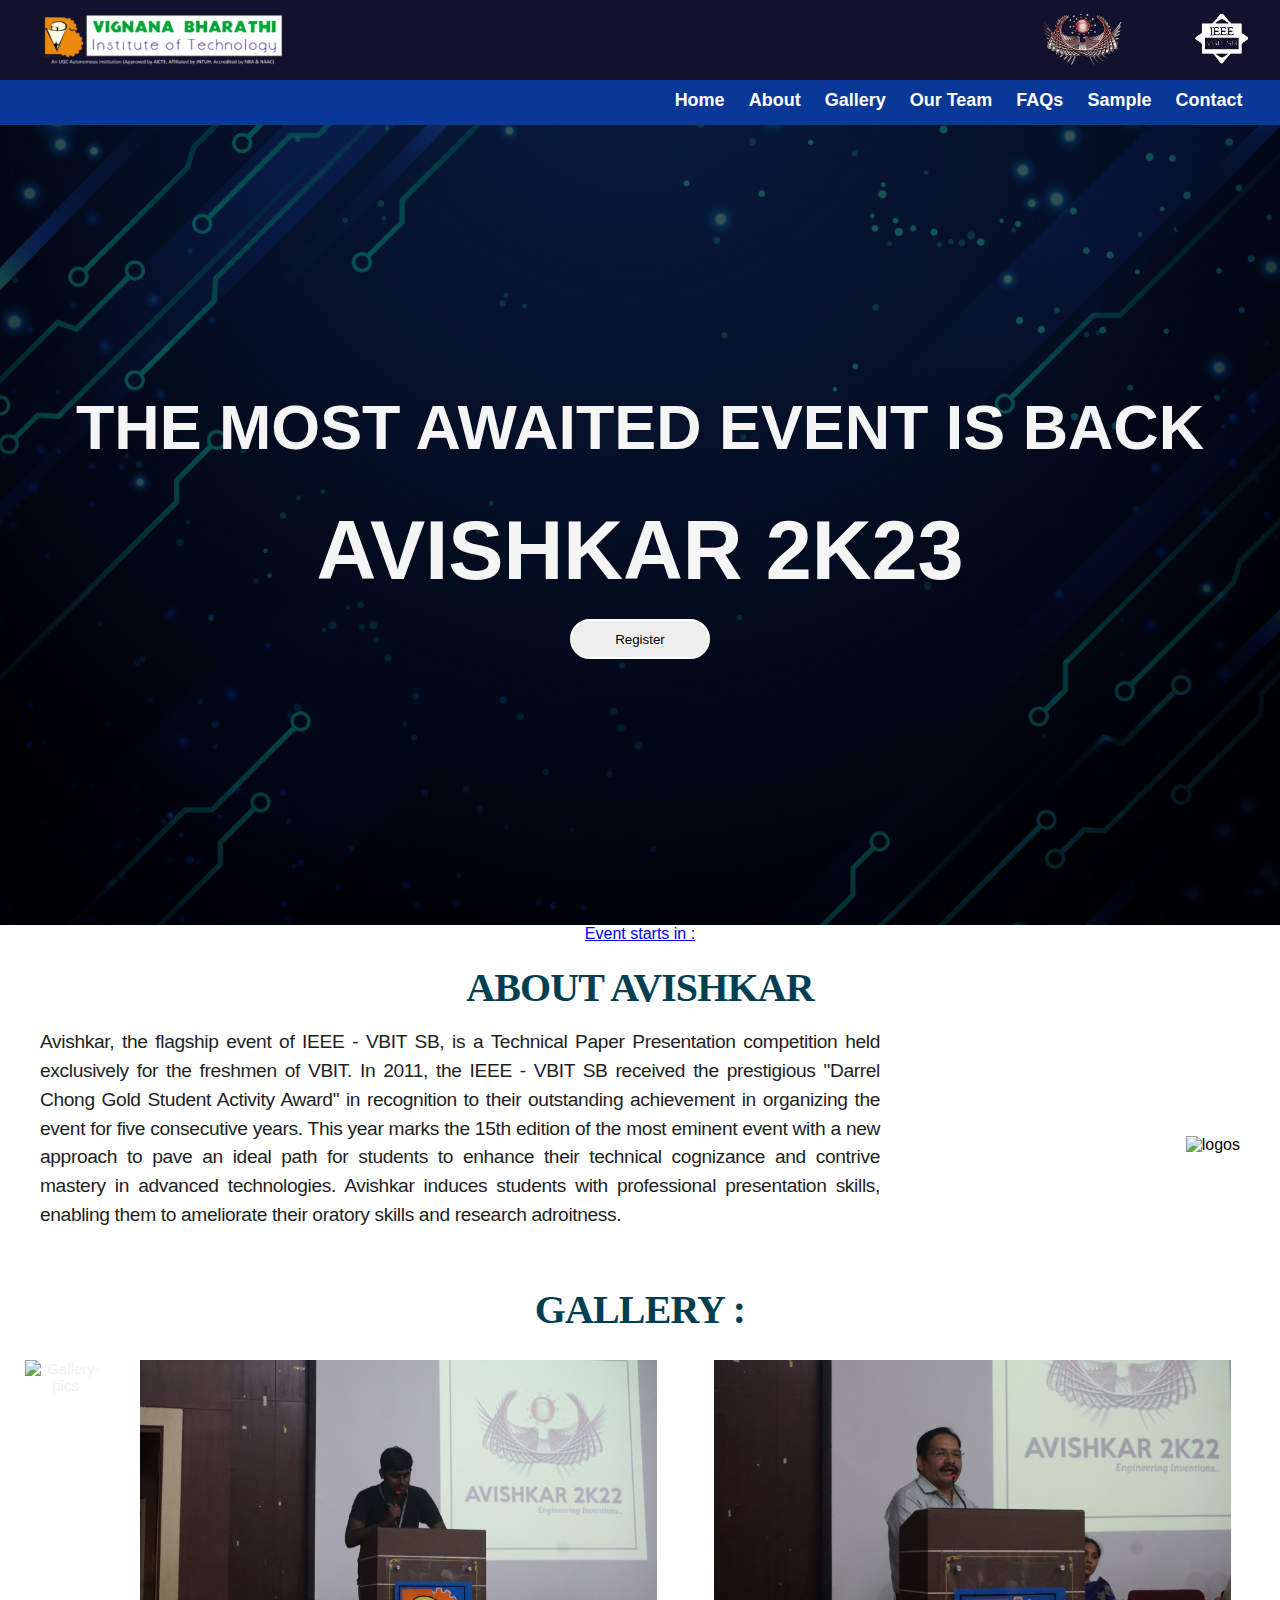
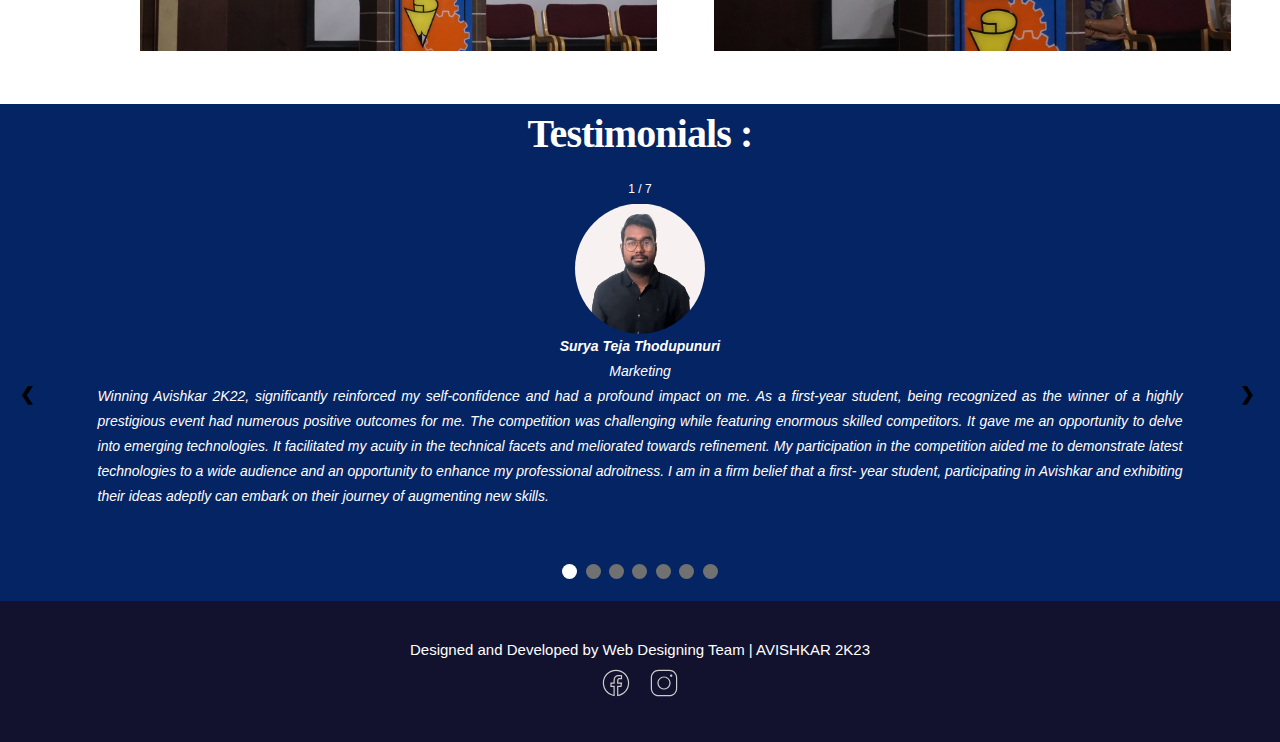
==== commit a1d1c460: "Merge branch 'main' of https://github.com/Saiganeshk15/website_1" ====
--- a/index.html
+++ b/index.html
@@ -60,7 +60,7 @@
 		<div class="textinpic ">
 			<h2>THE MOST AWAITED EVENT IS BACK</h2>
 			<h1 class="aviskar-h2">AVISHKAR 2K23 </h1>
-			<button class="fill"><a href="">Register</a></button>
+			<a href=""><button class="fill">Register</button></a>
 		</div>
 	</section>
 	<!--main pic ends here-->
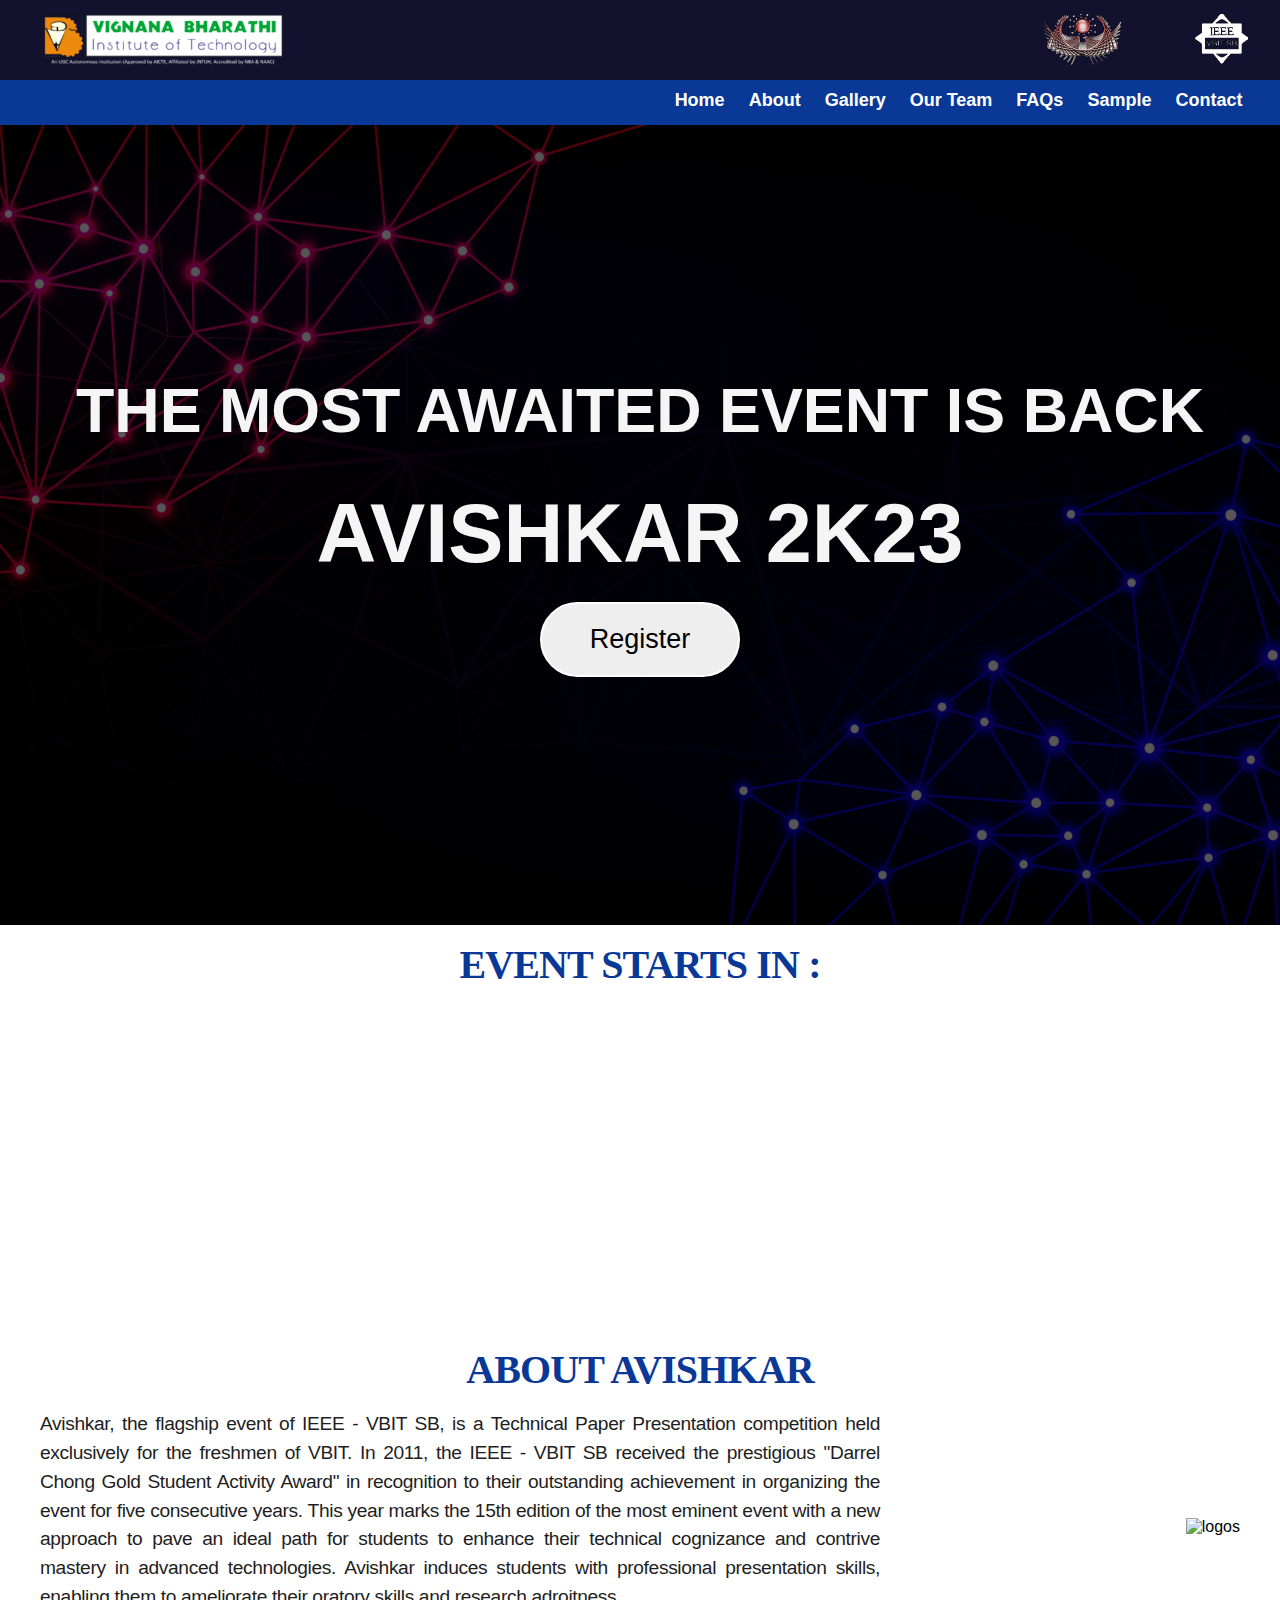
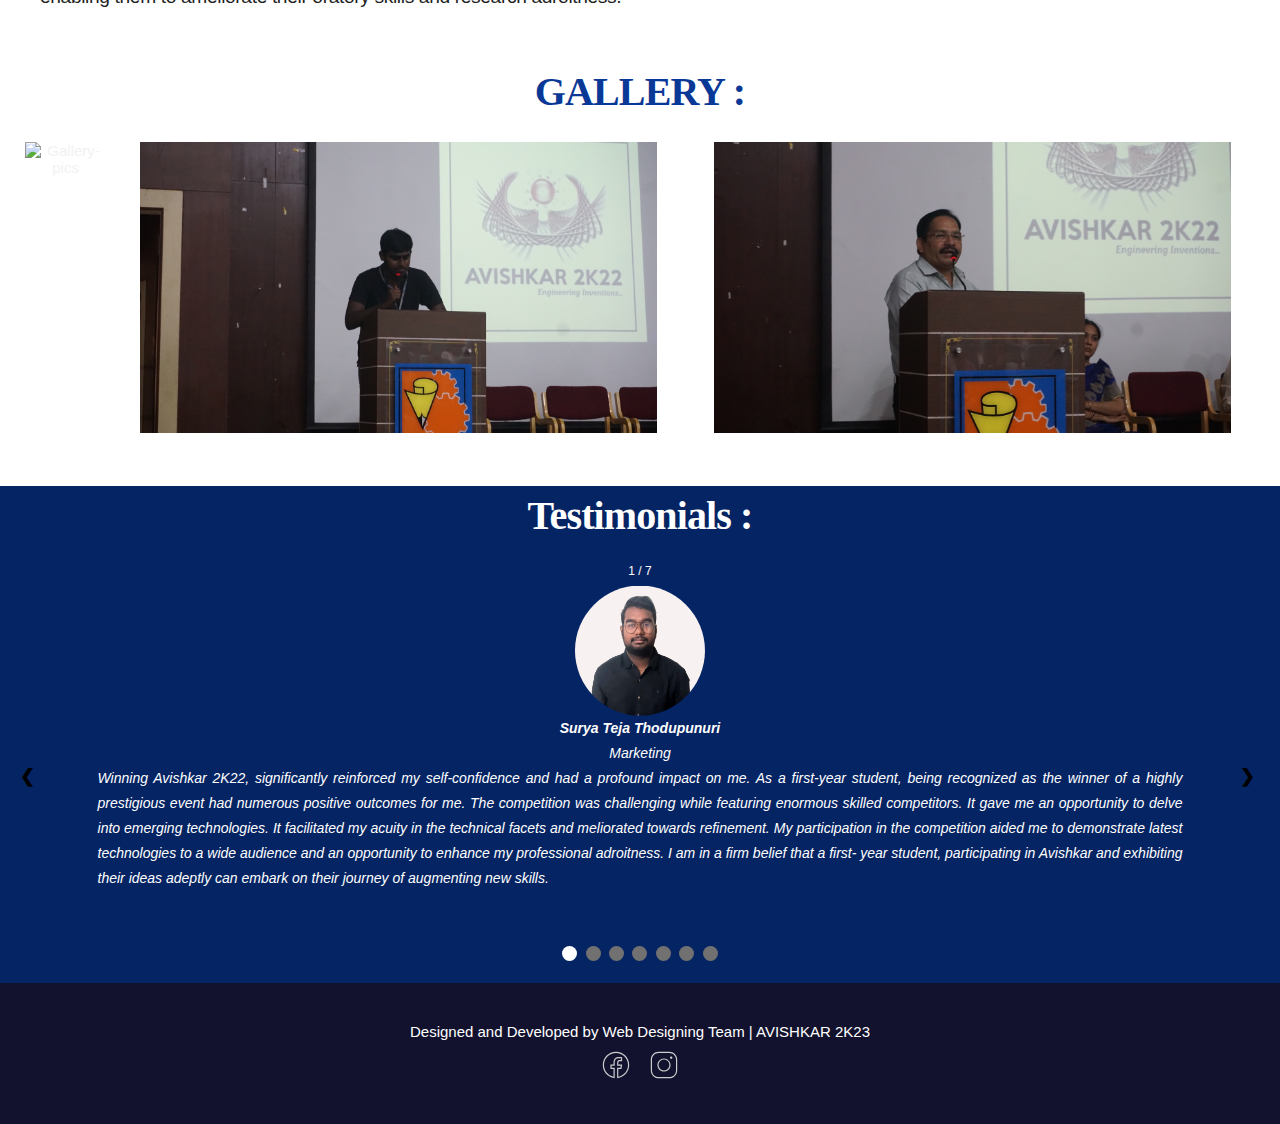
==== commit 5c8ed453: ".timer" ====
--- a/index.html
+++ b/index.html
@@ -67,9 +67,19 @@
 	<!--timer section starts here-->
 	<!--div class="text"><h2>Event starts in :</h2></div-->
 	<div class="timer">
-		<script src="https://cdn.logwork.com/widget/countdown.js"></script>
+		<div class="text">
+			<h2><b>EVENT STARTS IN :</b></h2>
+		</div>
+		<script id="tickcounter-sdk" src="//www.tickcounter.com/static/js/loader.js"></script>
+		<script>(function (d, s, id) { var js, pjs = d.getElementsByTagName(s)[0]; if (d.getElementById(id)) return; js = d.createElement(s); js.id = id; js.src = "//www.tickcounter.com/static/js/loader.js"; pjs.parentNode.insertBefore(js, pjs); }(document, "script", "tickcounter-sdk"));</script>
+		<a data-type="countdown" data-id="3807761" class="tickcounter countdown-timer"
+			style="display: block; width: 100%; position: relative; padding-bottom: 25%; pointer-events: none;"
+			title="Countdown" href="//www.tickcounter.com/" aria-disabled="true" data-loaded="true"><iframe
+				src="//www.tickcounter.com/widget/countdown/3807761" scrolling="no"
+				style="border: none; margin: 0px; padding: 0px; overflow: hidden; width: 100%; height: 100%; position: absolute; inset: 0px; pointer-events: none;"></iframe></a>
+		<!-- <script src="https://cdn.logwork.com/widget/countdown.js"></script>
 		<a href="https://logwork.com/countdown-x3jn" class="countdown-timer" data-timezone="Asia/Kolkata"
-			data-date="2023-02-07 00:00">Event starts in :</a>
+			data-date="2023-02-07 00:00">Event starts in :</a> -->
 	</div>
 	<main id="main">
 
@@ -356,11 +366,11 @@
 							</div>
 						</div>
 					</div>
-					
-					
-					
-					
-					
+
+
+
+
+
 
 					<a class="prev" onclick="plusSlides(-1)">❮</a>
 					<a class="next" onclick="plusSlides(1)">❯</a>
@@ -413,10 +423,10 @@
 		<footer class="footer">
 			<p>Designed and Developed by Web Designing Team | AVISHKAR 2K23</p>
 			<div class="logos">
-				<div class="iglogo"><a href="https://m.facebook.com/avishkar2k23/" target="_blank" class="facebook"><img width="30px "
-							src="fb-1.svg"></a></div>
-				<div class="iglogo"><a href="https://instagram.com/avishkar2k23" target="_blank" class="instagram"><img width="30px"
-							src="in-1.svg"></a></div>
+				<div class="iglogo"><a href="https://m.facebook.com/avishkar2k23/" target="_blank" class="facebook"><img
+							width="30px " src="fb-1.svg"></a></div>
+				<div class="iglogo"><a href="https://instagram.com/avishkar2k23" target="_blank" class="instagram"><img
+							width="30px" src="in-1.svg"></a></div>
 			</div>
 		</footer>
 
--- a/style.css
+++ b/style.css
@@ -14,7 +14,7 @@
   line-height: 150%;
   letter-spacing: -0.022em;
 
-  color: #003F51;
+  color: #0a3896;
   padding: 0px 10px;
   margin: 10px 0px;
 
@@ -84,13 +84,14 @@
 
 }
 button {
-  height: 40px;
-  width: 140px;
+  height: 75px;
+  width: 200px;
   background-color: #eee;
   border: 2px solid white;
   border-radius: 5pc;
   color: rgb(0, 0, 0);
   margin-top: 20px ;
+  font-size: 27px;
 }
 
 .main a {
@@ -102,8 +103,9 @@
 }
 
 button:hover {
-  background-color: rgb(227, 194, 154);
+  background-color: rgba(255, 255, 255, 0);
   transition: 100ms ease-in;
+  color: whitesmoke;
 
 }
 
@@ -113,6 +115,7 @@
   .text-blk{
     font-size: 20px ;
   }
+  
   }
 @media screen and (max-width: 600px) {
   .bgpic {
@@ -133,6 +136,11 @@
 
   .ah1 {
     font-size: medium;
+  }
+  button {
+    height:40px ;
+    width:150px  ;
+    font-size: 21px;
   }
 }
 
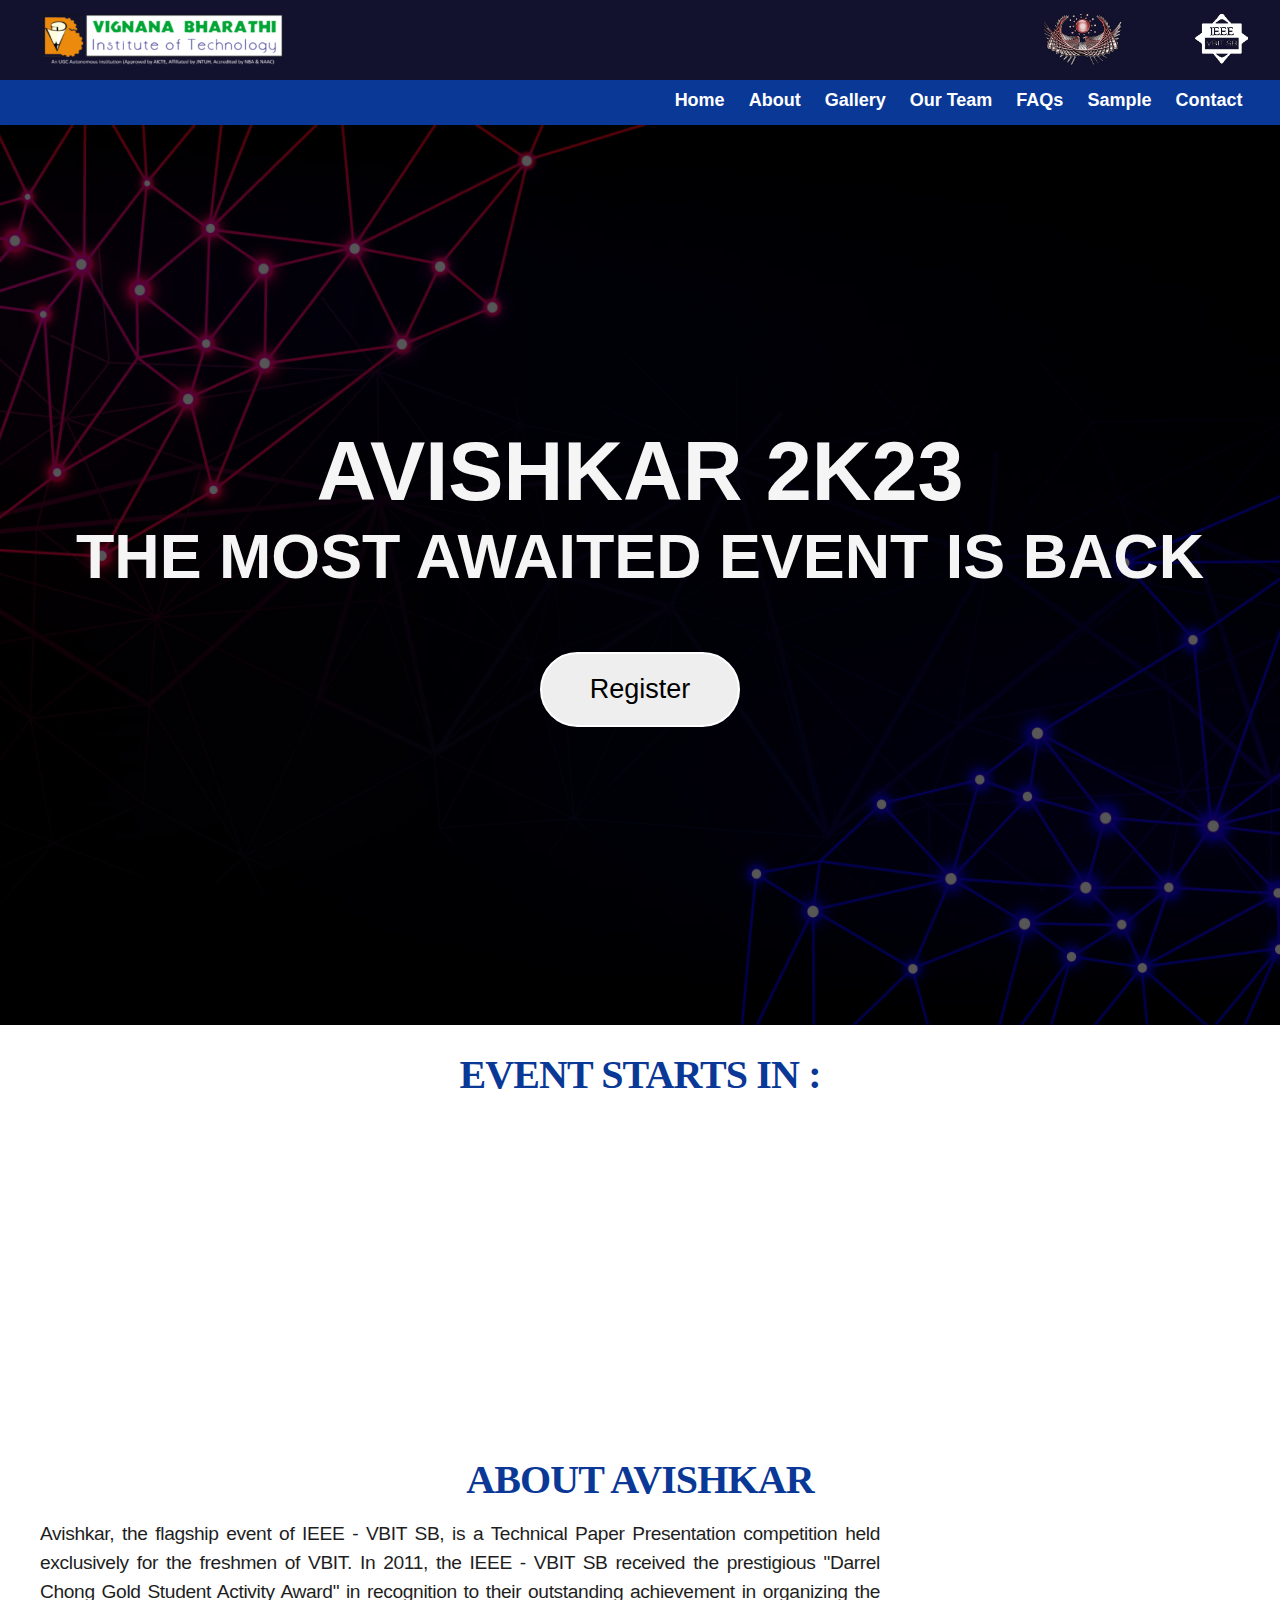
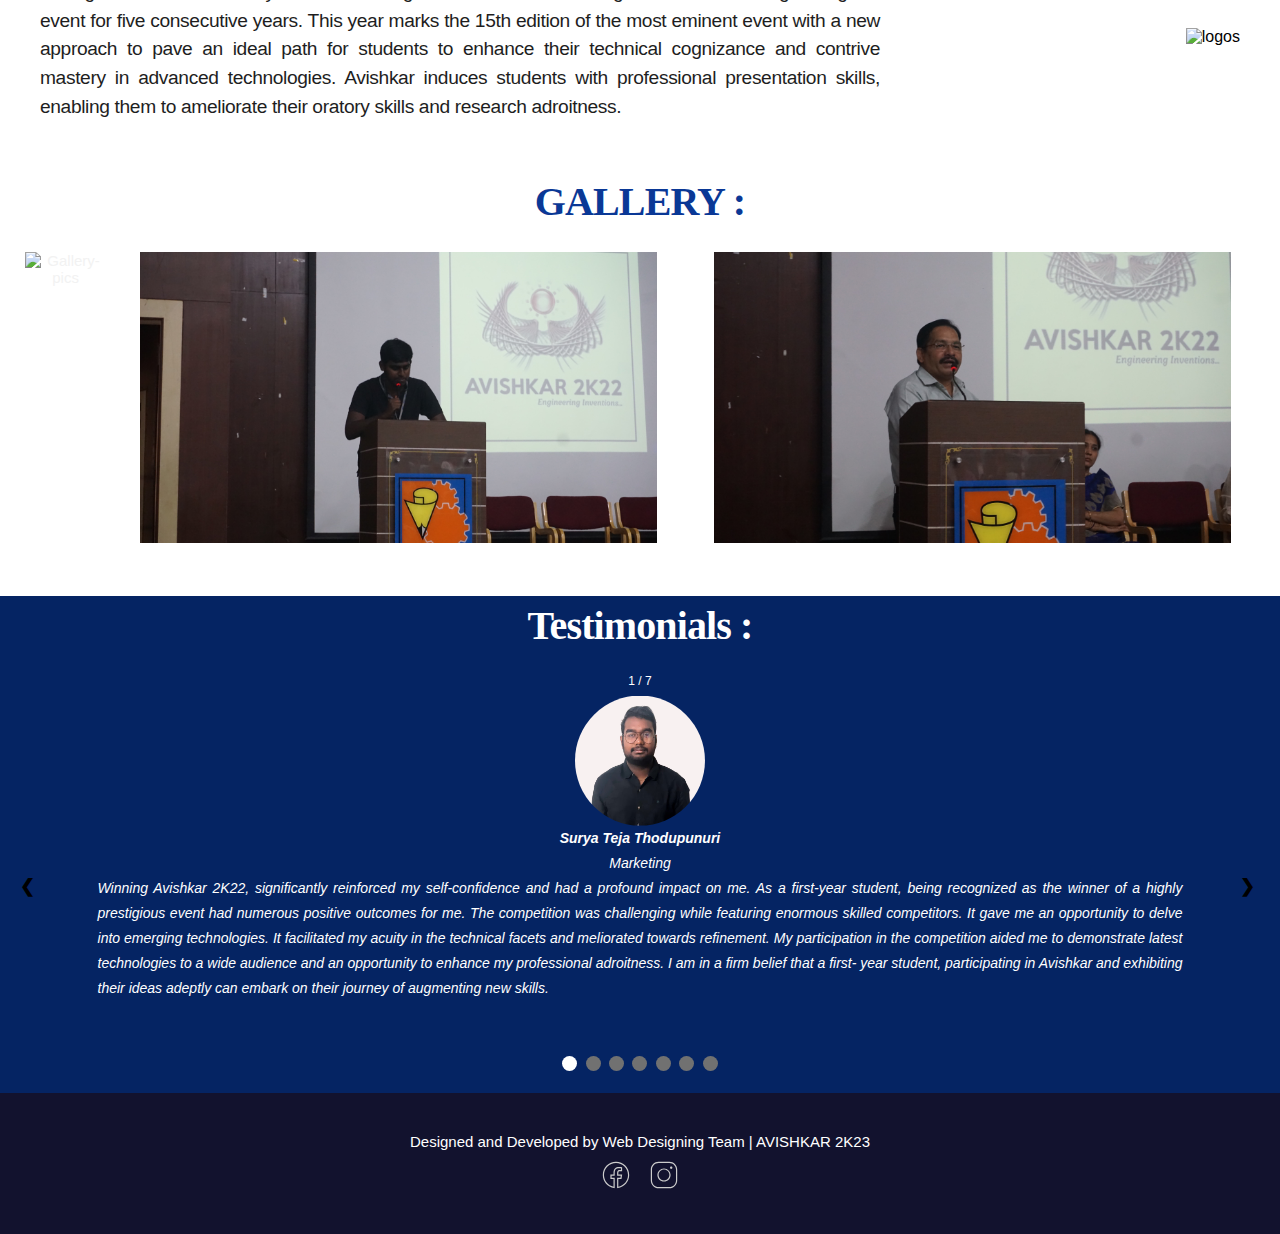
==== commit 6d9b1e17: "header last" ====
--- a/index.html
+++ b/index.html
@@ -58,8 +58,8 @@
 	<!--main pic starts here-->
 	<section class="main bgpic">
 		<div class="textinpic ">
+			<h1 class="aviskar-h2">AVISHKAR 2K23 </h1>
 			<h2>THE MOST AWAITED EVENT IS BACK</h2>
-			<h1 class="aviskar-h2">AVISHKAR 2K23 </h1>
 			<a href=""><button class="fill">Register</button></a>
 		</div>
 	</section>
--- a/style.css
+++ b/style.css
@@ -19,6 +19,11 @@
   margin: 10px 0px;
 
 }
+@media screen and (max-width:376px){
+  .text h2{
+    font-size: 30px;
+  }
+}
 
 .text p {
   font-family: 'Segoe UI', Tahoma, Geneva, Verdana, sans-serif;
@@ -38,13 +43,14 @@
 .bgpic {
   margin-top: -2%;
   width: 100%;
-  height: 800px;
+  height: 100vh;
   background: rgba(0, 0, 0, 0.66) url(bg-pic2.jpg) center;
   background-size: cover;
   background-blend-mode: darken;
   display: flex;
   align-items: center;
   justify-content: center;
+  margin-bottom: 20px;
 }
 
 .textinpic {
@@ -119,7 +125,7 @@
   }
 @media screen and (max-width: 600px) {
   .bgpic {
-    height: 444px;
+    height: 100vh;
   }
 
   .textinpic h2 {
